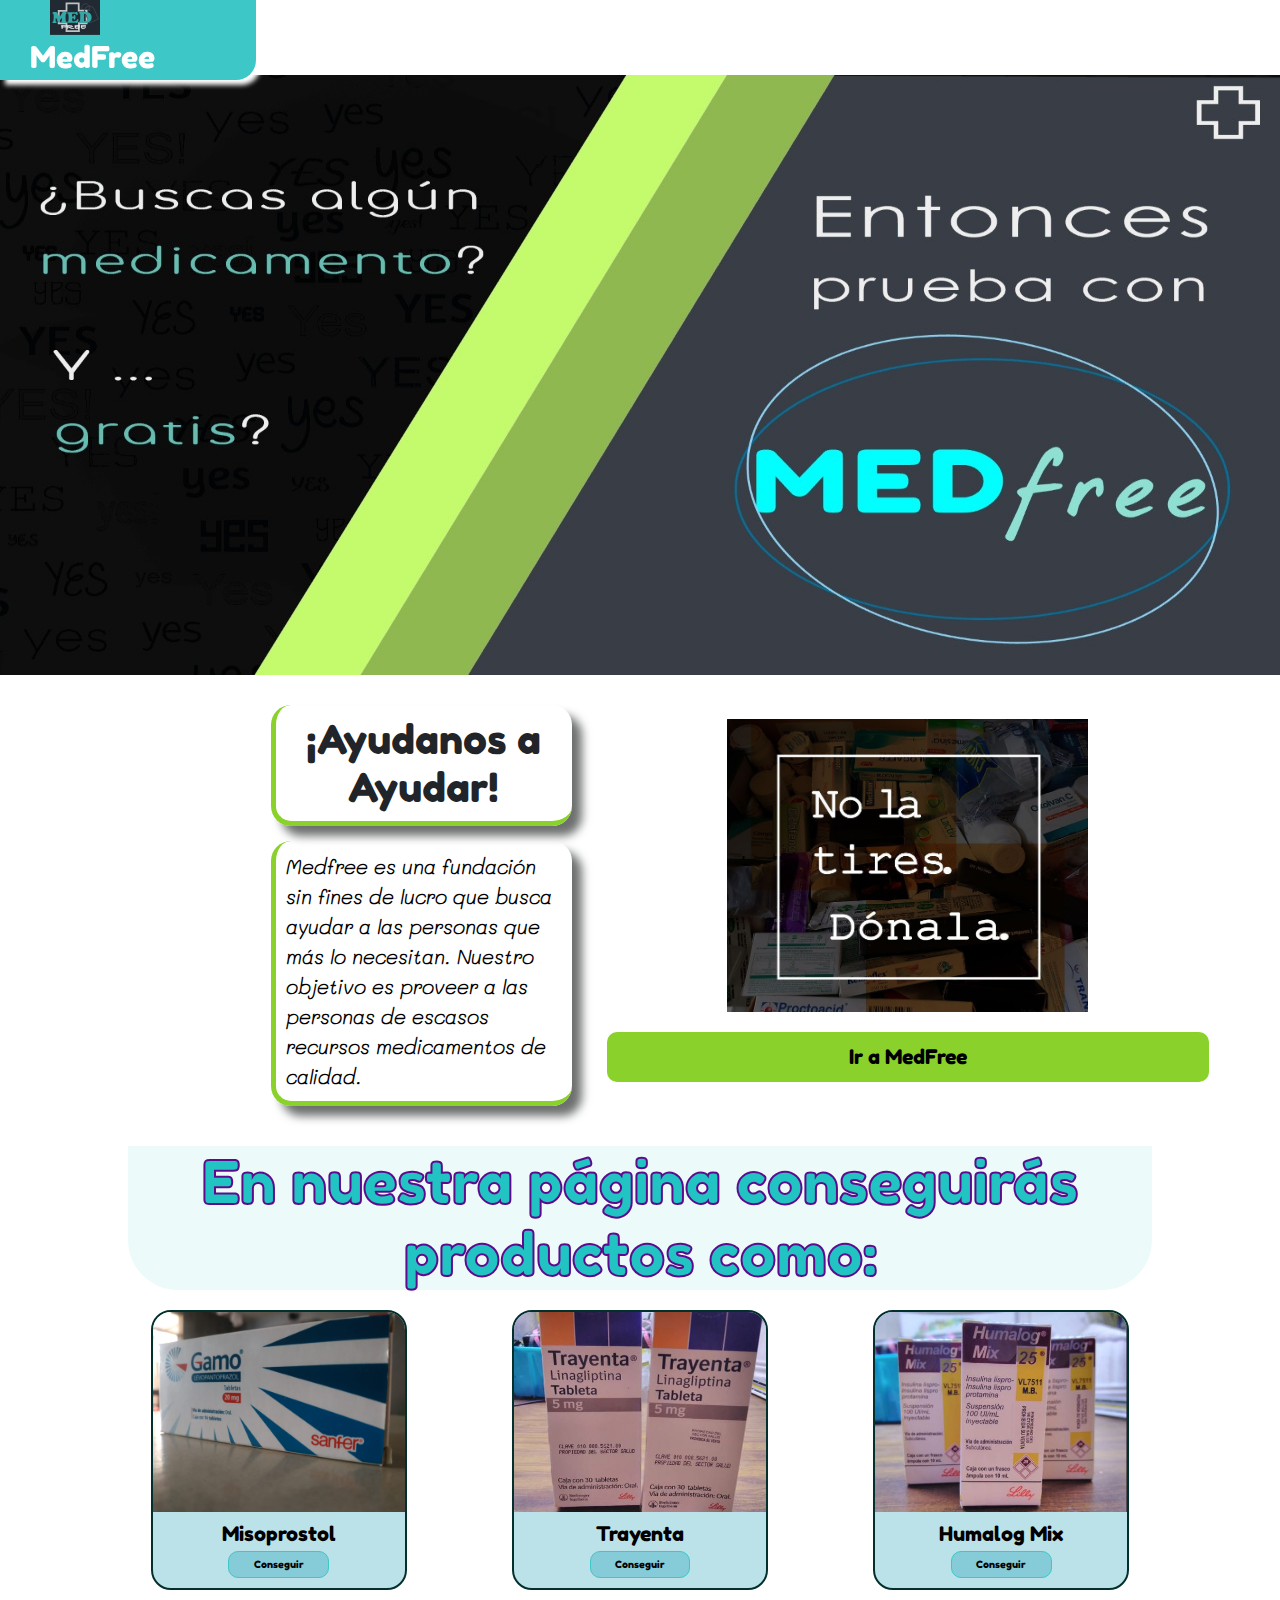
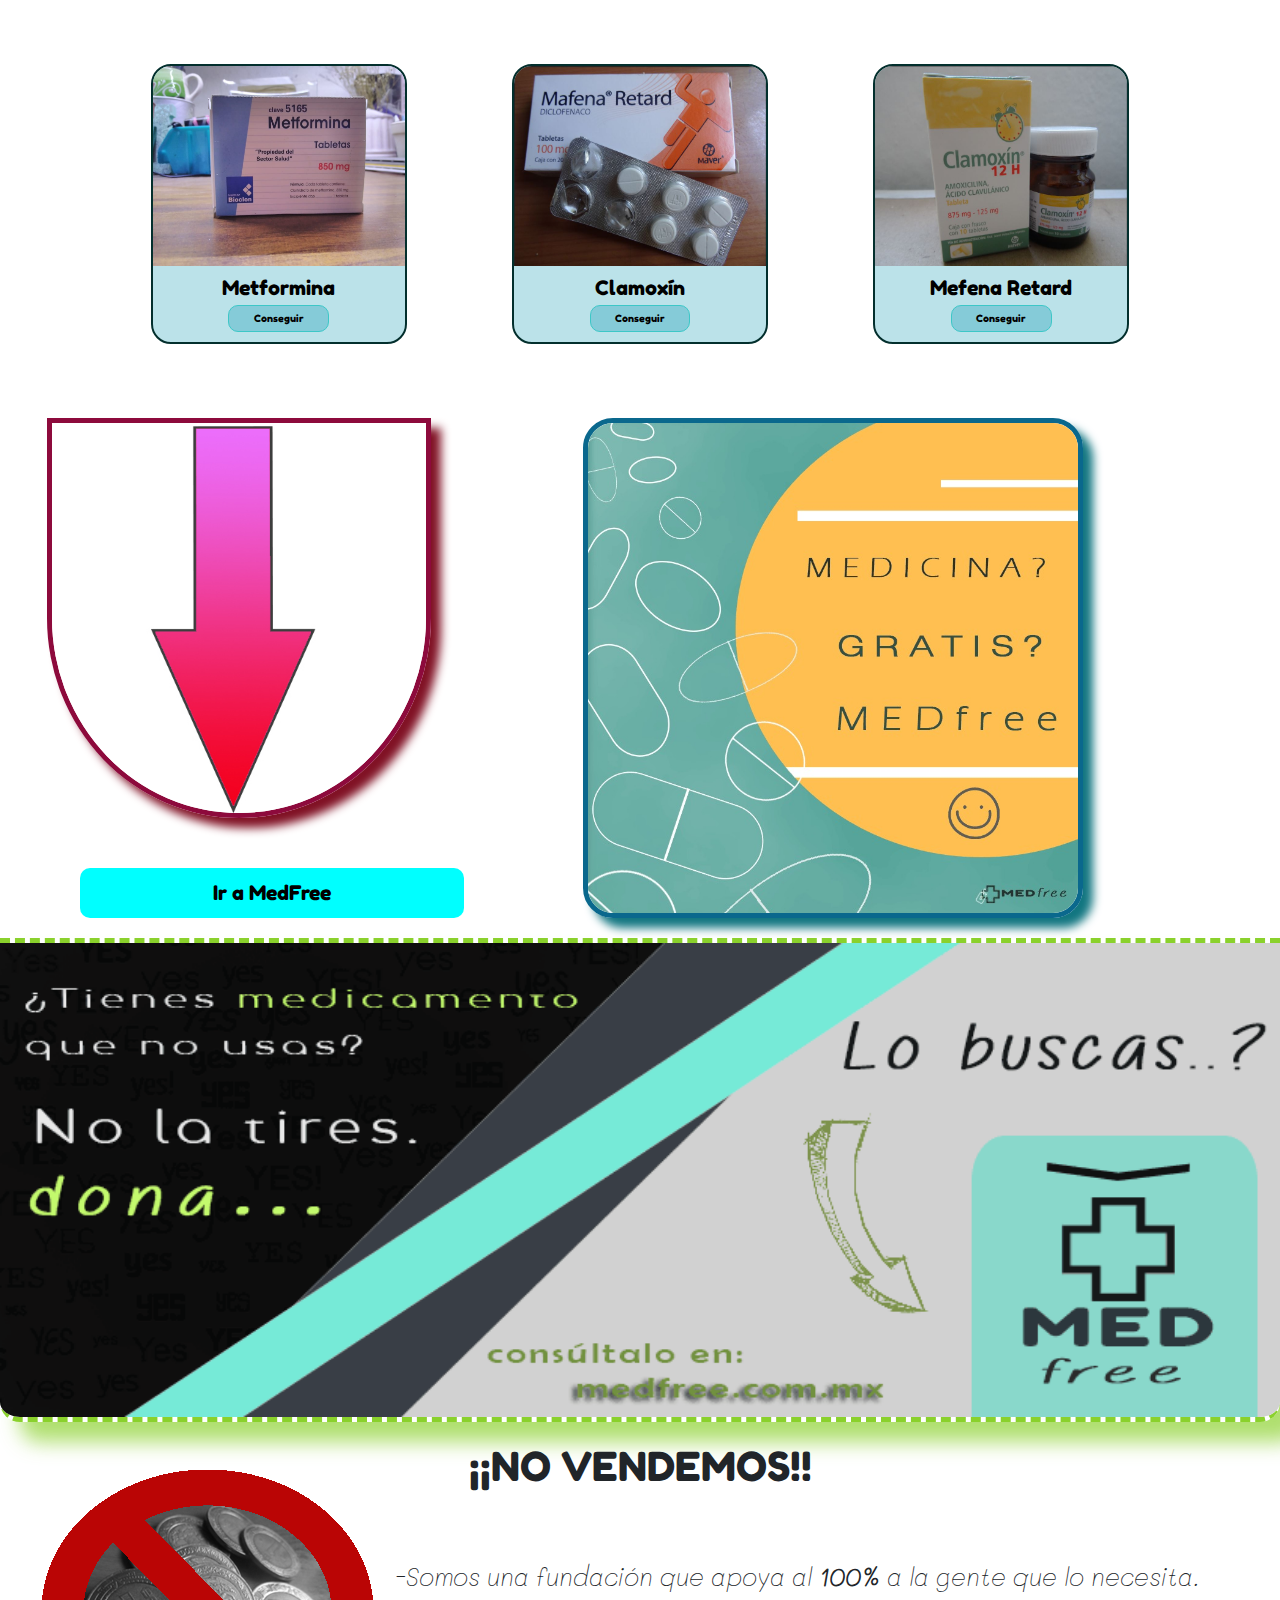
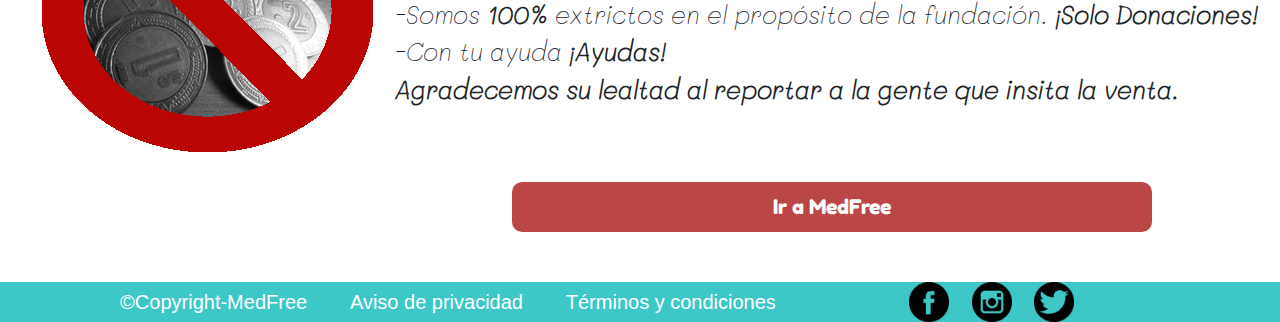
==== index.html @ 18ae4d57 "Update index.html" ====
<!DOCTYPE html>
<html lang="es">
<head>
    <meta charset="UTF-8">
    <meta name="viewport" content="width=device-width, initial-scale=1.0">
    <link rel="icon" type="image/vnd.microsoft.icon" href="./images/favicon.ico" sizes="16x16">
    <link rel="stylesheet" href="./css/estilos.css">
    <link rel="stylesheet" href="./css/lg.css">
    <link rel="stylesheet" href="./css/md.css">
    <!-- Archivos CSS Bootstrap 4 -->
    <link rel="stylesheet" href="./css/bootstrap.min.css">

    <!-- Archivos personalizados CSS 
    <link type="text/css" rel="stylesheet" href="css/estilos.css">
-->
    <title>Bienvenido a MedFree</title>
</head>
<body>
    <header id="cabecera">
      <section id="logotipo">
        <svg version="1.1" id="Trazos" xmlns="http://www.w3.org/2000/svg" xmlns:xlink="http://www.w3.org/1999/xlink" x="0px" y="0px"
	 viewBox="0 0 501.26 349.92" style="enable-background:new 0 0 501.26 349.92;" xml:space="preserve">
<style type="text/css">
	.st0{fill:#212932;}
	.st1{fill:none;stroke:#3B414A;stroke-width:10;stroke-miterlimit:10;}
	.st2{fill:#3B414A;}
	.st3{fill:none;stroke:#BFC3C3;stroke-width:18;stroke-miterlimit:10;}
	.st4{fill:none;stroke:#3B414A;stroke-width:10;stroke-linejoin:round;stroke-miterlimit:10;}
	.st5{fill:#32A8A8;}
	.st6{fill:#FFFFFF;stroke:#FFFFFF;stroke-width:5;stroke-miterlimit:10;}
</style>
<g>
	<rect x="-0.65" class="st0" width="502.56" height="349.92"/>
	<path class="st1" d="M393.01,60.42c0,0,7.2,18.72,0,36.96"/>
	<circle class="st2" cx="392.65" cy="99.9" r="11.64"/>
	<path class="st1" d="M326.29,97.38c0,0-10.08-14.88-8.16-24c1.92-9.12-0.96-10.56,13.44-25.44s38.88-8.64,38.88-8.64
		s10.56,5.28,22.56,21.12"/>
	<polygon class="st3" points="165.67,107.16 165.67,33 288.07,33 288.07,107.16 367.27,107.16 367.27,233.16 290.23,233.16 
		290.23,311.64 165.67,311.64 165.67,235.32 87.19,235.32 87.19,109.32 165.73,109.32 	"/>
	<polygon class="st4" points="393.01,60.42 434.29,74.34 486.61,190.02 395.89,229.28 345.01,110.34 357.97,75.78 	"/>
	<g>
		<g>
			<path class="st5" d="M105.9,196.82l-9.88,21.09c-1.7,3.56-3.07,5.95-4.12,7.17c-1.04,1.23-2.2,1.84-3.46,1.84
				c-1.21,0-2.28-0.5-3.21-1.49c-0.6-0.63-1.99-2.93-4.16-6.9c-2.17-3.97-3.97-7.5-5.39-10.58l-10.86-23.29
				c-1.48-3.24-3.05-4.86-4.69-4.86c-1.76,0-2.72,1.39-2.88,4.16c-0.38,6.17-0.58,11.87-0.58,17.09c0,5.44,0.27,9.12,0.82,11.05
				c0.38,1.15,0.89,1.99,1.52,2.51c0.63,0.52,2.35,1.46,5.14,2.82c1.81,0.89,2.72,2.43,2.72,4.63c0,5.85-7.88,8.78-23.62,8.78
				c-13.28,0-19.92-2.85-19.92-8.55c0-1.46,0.34-2.52,1.03-3.18c0.69-0.65,2.46-1.63,5.31-2.94c1.81-0.78,3.03-1.85,3.66-3.21
				c0.63-1.36,1.17-4,1.6-7.92c0.49-4.18,0.96-11.04,1.4-20.58c0.44-9.54,0.66-17.71,0.66-24.5c0-8.52-0.69-14.3-2.06-17.33
				c-0.49-1.04-1.06-1.83-1.69-2.35c-0.63-0.52-1.83-1.2-3.58-2.04c-3.9-1.78-5.84-4.08-5.84-6.9c0-1.83,0.73-3.5,2.18-5.02
				c1.45-1.52,3.39-2.59,5.8-3.21c2.41-0.68,5.64-1.27,9.67-1.76c4.03-0.5,7.45-0.75,10.25-0.75c7.02,0,11.99,0.55,14.9,1.65
				c1.43,0.52,2.55,1.23,3.37,2.12c0.82,0.89,2,2.72,3.54,5.49l17.12,30.03c1.86,3.29,3.15,5.31,3.87,6.04
				c0.71,0.73,1.7,1.1,2.96,1.1c1.1,0,2.07-0.39,2.92-1.18c0.85-0.78,1.85-2.25,3-4.39l11.61-21.56c1.43-2.77,2.36-4.57,2.8-5.41
				c2.69-5.23,5.35-8.7,7.98-10.43c3.35-2.25,9.44-3.37,18.27-3.37c15.53,0,23.29,3.37,23.29,10.11c0,1.52-0.3,2.73-0.91,3.65
				c-0.6,0.92-1.84,2.03-3.7,3.33c-2.52,1.83-4.12,4.47-4.77,7.92c-1.26,7.21-1.89,15.99-1.89,26.34c0,13.33,0.66,25.01,1.98,35.05
				c0.33,2.46,0.84,4.13,1.52,5.02c0.69,0.89,2.46,2.22,5.31,4c1.98,1.25,2.96,2.93,2.96,5.02c0,3.66-2.55,6.25-7.65,7.76
				c-2.63,0.83-5.41,1.38-8.31,1.65c-2.91,0.26-7.38,0.39-13.42,0.39c-9.27,0-16.19-0.63-20.74-1.88c-5.05-1.41-7.57-3.81-7.57-7.21
				c0-1.25,0.33-2.29,0.99-3.1c0.66-0.81,2.36-2.29,5.1-4.43c1.43-1.1,2.4-3.21,2.92-6.35c0.52-3.14,0.78-8.47,0.78-15.99
				c0-4.18-0.21-6.93-0.62-8.23c-0.41-1.31-1.28-1.96-2.59-1.96c-1.54,0-3.02,1.01-4.44,3.02
				C110.9,186.8,108.76,190.81,105.9,196.82z"/>
			<path class="st5" d="M190.44,122.26h42.31c8.56,0,14.8-0.17,18.73-0.51c3.92-0.34,7.75-1.03,11.48-2.08
				c1.15-0.31,2.06-0.47,2.72-0.47c2.85,0,5.38,1.46,7.57,4.39c3.62,4.76,5.43,10.51,5.43,17.25c0,3.4-0.75,6.08-2.26,8.04
				c-1.51,1.96-3.58,2.94-6.21,2.94c-1.81,0-3.22-0.35-4.24-1.06c-1.02-0.71-2.38-2.29-4.08-4.74c-2.42-3.5-5.47-5.84-9.18-7.02
				c-3.7-1.18-9.78-1.76-18.23-1.76c-6.31,0-10.15,1.07-11.52,3.21c-0.71,1.15-1.14,2.69-1.28,4.63c-0.14,1.93-0.21,6.87-0.21,14.82
				c0,3.14,0.55,5.08,1.65,5.84c1.1,0.76,3.98,1.14,8.64,1.14c2.3,0,3.98-0.46,5.02-1.37c1.04-0.91,1.7-2.55,1.98-4.9
				c0.38-3.03,0.78-5.11,1.19-6.23c0.41-1.12,1.17-2.1,2.26-2.94c1.15-0.94,2.5-1.41,4.03-1.41c2.25,0,4.17,1.02,5.76,3.06
				c1.15,1.52,2.13,4.19,2.92,8.04c0.79,3.84,1.19,7.85,1.19,12.04c0,8.26-1.34,15.03-4.03,20.31c-1.48,2.88-3.73,4.31-6.75,4.31
				c-1.87,0-3.16-0.46-3.87-1.37c-0.71-0.91-1.26-2.81-1.65-5.68c-0.82-5.91-4.44-8.86-10.86-8.86c-2.47,0-4.16,0.74-5.06,2.23
				c-0.91,1.49-1.36,4.25-1.36,8.27c0,2.46,0.18,5.63,0.53,9.53c0.36,3.89,0.73,6.47,1.11,7.72c0.44,1.57,1.8,2.65,4.07,3.25
				c2.28,0.6,6.08,0.9,11.4,0.9c8.23,0,14.43-1.01,18.6-3.02c4.17-2.01,7.57-5.66,10.21-10.94c1.54-3.03,2.92-5.07,4.16-6.12
				c1.23-1.04,2.84-1.57,4.81-1.57c2.3,0,4.21,0.95,5.72,2.86c1.51,1.91,2.26,4.3,2.26,7.17c0,3.14-0.85,7.06-2.55,11.76
				c-1.7,4.7-3.79,8.89-6.26,12.54c-1.26,1.78-2.3,2.97-3.13,3.57c-0.82,0.6-1.87,0.9-3.13,0.9c-1.04,0-2.55-0.16-4.53-0.47
				c-3.51-0.63-8.2-1.02-14.08-1.18h-69.8c-2.8,0-4.97-0.59-6.5-1.76c-1.54-1.18-2.3-2.83-2.3-4.98c0-1.51,0.33-2.61,0.99-3.29
				c0.66-0.68,2.17-1.54,4.53-2.59c1.65-0.68,2.87-1.52,3.66-2.51c0.79-0.99,1.41-2.46,1.85-4.39c1.81-7.89,2.72-18.53,2.72-31.91
				c0-20.18-1.32-32.9-3.95-38.18c-0.55-1.04-1.15-1.78-1.81-2.2c-0.66-0.42-2.03-0.91-4.12-1.49c-3.13-0.89-4.69-2.87-4.69-5.96
				c0-1.67,0.52-3.16,1.56-4.47c1.04-1.31,2.41-2.17,4.12-2.59C180.15,122.49,184.29,122.26,190.44,122.26z"/>
			<path class="st5" d="M324.35,229.28h-5.93c-3.46,0-7.33,0.16-11.61,0.47c-2.69,0.21-4.56,0.31-5.6,0.31
				c-3.68,0-6.67-0.81-8.97-2.43c-2.3-1.62-3.46-3.74-3.46-6.35c0-1.83,0.51-3.25,1.52-4.27c1.01-1.02,2.67-1.84,4.98-2.47
				c2.19-0.52,3.68-1.37,4.45-2.55c0.77-1.18,1.37-3.46,1.81-6.86c0.44-3.92,0.84-11.55,1.19-22.89
				c0.36-11.34,0.54-22.61,0.54-33.79c0-4.39-0.36-7.32-1.07-8.78c-0.71-1.46-2.39-2.64-5.02-3.53c-3.79-1.36-5.68-3.69-5.68-6.98
				c0-2.56,1.3-4.56,3.91-6c2.61-1.44,6.24-2.16,10.91-2.16c1.54,0,3.35,0.03,5.43,0.08c4.61,0.16,7.96,0.23,10.04,0.23
				c7.85,0,16.71-0.23,26.59-0.71c2.08-0.1,4.69-0.16,7.82-0.16c12.56,0,22.5,1.36,29.8,4.08c10.86,4.08,19.04,10.93,24.53,20.54
				c4.88,8.47,7.33,18.56,7.33,30.26c0,5.91-0.91,11.83-2.72,17.76c-1.81,5.93-4.25,11.07-7.33,15.41
				c-6.37,8.78-15.14,14.95-26.34,18.5c-6.58,2.09-13.61,3.14-21.07,3.14l-9.96-0.31l-8.56-0.24
				C335.25,229.38,329.4,229.28,324.35,229.28z M341.64,144.29v60.69c0,3.29,0.74,5.63,2.22,7.02c1.48,1.39,3.95,2.08,7.41,2.08
				c16.02,0,24.03-11.6,24.03-34.81c0-12.81-1.87-22.74-5.6-29.79c-4.12-7.79-11.08-11.68-20.91-11.68c-2.63,0-4.49,0.5-5.56,1.49
				C342.17,140.26,341.64,141.94,341.64,144.29z"/>
		</g>
	</g>
	<g>
		<path class="st6" d="M157.11,254.92h2.73c0.88-0.16,1.42-0.24,1.62-0.24c0.64,0,0.96,0.19,0.96,0.57c0,0.28-0.35,0.42-1.06,0.42
			h-0.41l-1.47,0.48l-1.82-0.36l-2.63,0.86l-1.11-0.33c-0.47-0.16-1.03-0.24-1.67-0.24c-0.27,0-0.69,0.04-1.27,0.12
			c-0.57,0.08-1.01,0.12-1.32,0.12h-0.2l-1.27-0.12l-2.18,0.45l-0.91-0.06l-0.41,0.18l-4.81,0.06l-1.22-0.12l-0.4,0.42l-1.67-0.3
			l-1.11,0.33c-0.37,0.1-1.08,0.15-2.13,0.15l-1.42-0.18c-0.71,0-1.38,0.05-2,0.15c-0.63,0.1-1.73,0.19-3.32,0.27l-0.91,0.57
			l-0.61-0.12c-0.24,0.18-0.35,0.46-0.35,0.83c0,0.5,0.52,1.44,1.57,2.83l-0.81,1.4l0.81,0.36l-0.81,0.74
			c0.54,0.06,0.81,0.28,0.81,0.66l-0.51,1.22l-0.3,2.44l0.2,0.92l3.75,0.3l2.78-0.42l0.91,0.3c0.2,0.08,1,0.12,2.38,0.12
			c0.67,0,1.2-0.14,1.57-0.42l1.98-0.27l2.38,0.51c1.65-0.2,2.62-0.3,2.89-0.3c0.41,0,0.96-0.07,1.67-0.21l1.27,0.27l1.67-0.27
			l0.91,0.33c1.59-0.04,2.51-0.08,2.76-0.12c0.25-0.04,0.51-0.06,0.79-0.06c0.2,0,0.51,0.02,0.91,0.06
			c0.41,0.04,0.68,0.06,0.81,0.06c0.4,0,0.76-0.13,1.06-0.39l2.58-0.18l1.06,0.18c0.27-0.08,0.51-0.12,0.71-0.12l1.11,0.24h0.56
			l-0.2,0.33c-0.78,0.02-1.76,0.26-2.94,0.71h-1.42l-0.96,0.39l-2.38-0.15l-2.03,0.42c-1.55,0.26-2.6,0.39-3.14,0.39l-1.67-0.3
			l-0.41,0.3l-3.14-0.24l-1.22,0.36l-1.87-0.12l-1.47,0.21c-1.01,0.14-1.81,0.21-2.38,0.21h-0.71c-0.44,0-1,0.11-1.67,0.33
			l-1.16-0.45l-0.51-0.06c-0.41,0-1.4,0.21-2.99,0.63l-1.98-0.18l-0.81,0.18l-1.47-0.18c-0.44,0-0.86,1.17-1.27,3.52
			c0,0.67-0.07,1.29-0.2,1.85c0.4,0.46,0.54,0.79,0.4,0.98l-1.11,1.94l0.61,0.74l-0.71,0.77l0.3,0.98l-0.41,0.48
			c0.07,0.08,0.1,0.23,0.1,0.45c0,0.52-0.27,1.38-0.81,2.59c-0.54,1.21-1.03,2.44-1.47,3.69l-1.16-0.39h-0.71l0.2-0.71v-0.57
			l0.51-0.3l0.1-0.75c0-0.24,0.25-0.67,0.76-1.31l-0.76-0.33v-0.66l-0.51-0.3l0.81-0.92l-0.91-0.18c0.13-0.36,0.32-0.71,0.56-1.07
			c0.24-0.36,0.35-0.58,0.35-0.66v-0.12l-0.4-0.3l0.1-0.42l-0.3-0.92l0.61-0.98l-0.3-2.38l0.76-2.38l-0.46-0.95v-1.1
			c0-0.32-0.27-0.55-0.81-0.69l-2.78,0.69l-2.08-0.69l-1.97,0.18c-0.14,0.04-0.34,0.06-0.61,0.06c-0.51,0-0.76-0.28-0.76-0.83
			c0-0.54,0.17-0.92,0.51-1.16c0.34-0.24,1.03-0.36,2.08-0.36c0.91,0,1.72,0.02,2.43,0.06l3.09,0.18h0.71c0.84,0,1.4-0.35,1.67-1.04
			l-0.51-0.8v-2.86l-0.51-0.06l0.4-3.31l-1.16-1.82l-0.1-1.22l-2.89-0.8l-2.38,0.92l-0.96-0.77c-0.61-0.08-0.98-0.27-1.11-0.57
			c0.34-0.24,0.51-0.76,0.51-1.58c1.05,0,1.93-0.15,2.66-0.46c0.73-0.31,1.32-0.46,1.8-0.46l2.89,0.18c0.2,0,0.86-0.02,1.97-0.06
			l5.11-0.18l3.49,0.3l3.54-0.12c0.3-0.08,0.6-0.17,0.89-0.27c0.29-0.1,0.45-0.15,0.48-0.15c0.07,0,0.26,0.04,0.58,0.12
			c0.32,0.08,0.5,0.12,0.53,0.12h0.2c0.17,0,1.49-0.12,3.95-0.36l0.1,0.36c0.24-0.2,0.47-0.3,0.71-0.3c0.34,0,0.73,0.16,1.16,0.48
			l0.71-0.18l2.73-0.18h0.2l6.08,0.48c0.98-0.16,1.96-0.24,2.94-0.24C156.3,254.68,156.71,254.76,157.11,254.92z"/>
		<path class="st6" d="M242.79,282.2c0.27,0.44,0.41,0.71,0.41,0.83c0,0.18-0.31,0.41-0.94,0.7c-0.63,0.29-1.34,0.63-2.15,1.03
			l-1.16-0.24l-1.37,1.22c-1.11,0.04-2.18,0.22-3.19,0.54l-2.99-0.42l-1.67,0.42l-0.51,0.54c-0.98-0.44-1.6-0.66-1.87-0.66
			c-0.14,0-0.2,0.06-0.2,0.18l-0.56-0.06l-0.91,0.54l-0.91-0.66l-0.76,0.18c-0.57-0.28-1.13-0.42-1.67-0.42h-3.29l-0.96-0.63
			l-1.11,0.12l-1.67-0.54l-1.01,0.3l-0.76-0.71H212l-0.96-0.69h-1.22c-0.1,0-0.31-0.15-0.63-0.45c-0.32-0.3-0.8-0.56-1.44-0.77
			l-3.14-0.98c-1.82-0.52-3.24-1.41-4.25-2.68h-1.22l-1.67-1.22l-3.04-1.4l-3.39-2.32l-0.96-0.18l-1.57-0.98
			c-0.17-0.12-0.88-0.3-2.13-0.54c-0.47,0.16-0.89,0.24-1.27,0.24c-0.3,0-0.64-0.08-1.01-0.24v0.06c0,0.04-0.07,0.06-0.2,0.06h-1.06
			l-1.01-0.86c0.37-0.24,0.61-0.65,0.71-1.22l1.27-0.24v-0.36l1.32-0.18c0.44-0.2,0.86-0.3,1.27-0.3c0.27,0,0.56,0.05,0.86,0.15
			s0.49,0.15,0.56,0.15c0.1,0,0.22-0.06,0.35-0.18c0.3,0.73,1.75,1.1,4.35,1.1c2.26,0,4.02-0.13,5.27-0.39v-0.18l7.8-0.18
			c1.79-0.54,3.68-0.8,5.67-0.8l0.66,0.12l1.72-0.36l0.46-0.36l1.22,0.06l1.57-0.36h1.11c0.57,0,0.93-0.03,1.06-0.1
			c0.13-0.07,0.2-0.22,0.2-0.46v-0.24c0.84-0.06,1.27-0.14,1.27-0.24c2.6-0.4,3.9-1.07,3.9-2.03c0-0.46-0.37-0.9-1.11-1.34
			l-3.44-1.94h-0.81c-1.59-0.58-2.6-0.86-3.04-0.86h-1.01l-2.08-0.54h-1.27l-1.32-0.63h-2.38l-0.96-0.24l-5.67-0.24l-0.96-0.33
			l-0.61,0.21l-1.16-0.21l-1.11,0.21l-3.04-0.21l-3.09,0.33l-1.67-0.33l-1.87,0.12l-1.62-0.12l-1.27,0.33l-0.91-0.21l-1.87,0.68
			l-1.47-0.12c-0.47,0.6-1,1.1-1.57,1.52l0.66,0.86l-0.3,3.54l0.71,3.04c-0.74,1.41-1.13,2.28-1.16,2.62l-0.71,7.8l0.81,4.47
			l-0.61,2.38v0.6c0,0.32-0.66,0.48-1.97,0.48h-0.41l0.51-2.35l-0.51-0.92l-0.91-2.5l0.61-0.24c-0.84-0.62-1.27-1.02-1.27-1.22
			c0-0.38,0.39-0.79,1.16-1.22l-0.86-0.98h-0.1c-0.14,0-0.2-0.02-0.2-0.06c0-0.22,0.42-0.79,1.27-1.7c-0.47-0.3-0.71-0.68-0.71-1.16
			l0.3-0.98V273c0.47-0.52,0.71-0.94,0.71-1.28c0-0.38-0.24-0.85-0.71-1.43l0.71-1.01l-0.3-0.92l0.61-0.3
			c-0.2-0.18-0.3-0.39-0.3-0.63c0-0.3,0.24-0.79,0.71-1.46l-1.01,0.12l-0.61-1.64l0.51-1.16l-0.51-2.5l0.51-0.3
			c-1.08-0.66-1.91-0.98-2.48-0.98h-0.3l-0.76,0.42l-2.38-0.12l-1.57,1.16c-0.71-0.34-1.37-0.54-1.97-0.6
			c-0.54-0.42-0.81-0.75-0.81-0.98c0-0.2,0.08-0.39,0.23-0.58s0.41-0.36,0.79-0.52l1.37-0.54l3.14-0.21l4.25-0.12l0.91-0.42v-0.18
			c0-0.62,0.79-0.92,2.38-0.92h1.27c0.37,0.85,1,1.28,1.87,1.28c0.2,0,0.93-0.18,2.18-0.54l2.58,0.36l4.05-0.36l5.37,0.36l7.6,0.12
			l3.8,0.42h2.94l1.11,0.57c0.1-0.24,0.32-0.36,0.66-0.36c0.27,0,0.61,0.12,1.01,0.36c0,0.28,0.13,0.52,0.41,0.71l1.06,0.12v-0.77
			l4.15,0.98l1.42,0.66l0.2-0.18c0.61,0.22,1.52,0.36,2.73,0.42l0.71,0.51l0.91,0.12c1.11,1.01,1.97,1.77,2.56,2.26
			c0.59,0.5,0.89,0.94,0.89,1.34c0,0.74-0.53,1.38-1.6,1.94c-1.06,0.56-2.22,1.25-3.47,2.08l-1.06,0.03l-0.81,0.03
			c-0.2,0-0.79,0.14-1.77,0.42l-0.41,0.51h-2.94l-0.81,0.42c-0.14,0.08-0.46,0.17-0.96,0.27l-1.52,0.27c-1.76,0-3.31,0.43-4.66,1.28
			l-1.67-0.66l-1.47,0.42c-0.3-0.12-0.57-0.18-0.81-0.18c-0.41,0-0.93,0.18-1.57,0.54l-1.42-0.36l-1.37,0.36l-0.51-0.36l-1.87,0.63
			l-2.48-0.18c-0.51,0-1.03,0.04-1.57,0.12l1.01,0.83l2.53,1.28l0.71,0.75l4.05,1.82l0.91,0.98l0.66,0.45
			c0.2,0.12,0.64,0.67,1.32,1.64l2.78,0.06l3.14,1.88l1.67,0.45l2.28,0.83l2.18,0.39l3.09,0.71l1.16-0.12l0.51,0.24l0.2-0.12
			l0.4,0.42l1.47-0.18l0.3,0.63l1.16-0.45l1.22,0.21l3.54-0.21l1.42,0.21l5.01-0.51l3.7-0.6l0.25,0.36l0.71-0.74h1.57L242.79,282.2z
			"/>
		<path class="st6" d="M298.64,254.92c-0.1,0.3-0.27,0.53-0.51,0.68h-1.11l-0.76,0.3l-1.42-0.3l-1.67,0.06
			c-0.81,0-1.29-0.07-1.44-0.21c-0.15-0.14-0.4-0.21-0.73-0.21c-0.27,0-0.73,0.12-1.37,0.36c-0.44-0.16-0.88-0.24-1.32-0.24
			c-0.44,0-1.12,0.11-2.05,0.33c-0.93,0.22-1.6,0.33-2,0.33c-0.34,0-0.81-0.02-1.42-0.06s-1.08-0.06-1.42-0.06
			c-0.44,0-0.71,0.12-0.81,0.36c-0.54-0.24-1.1-0.36-1.67-0.36c-0.98,0-1.97,0.25-2.99,0.74l-1.06-0.33l-0.91,0.33l-2.38-0.45
			l-1.67,0.57h-1.87c-1.11,0.16-1.99,0.28-2.63,0.37c-0.64,0.09-1.49,0.29-2.53,0.61l-0.96-0.39l-1.82,0.86l-1.87-0.06l-1.37,1.46
			l0.51,1.16c-0.68,0.1-1.01,0.63-1.01,1.58l0.1,0.51l-0.1,1.28l0.3,0.24l-0.71,0.36l0.4,0.36c-0.51,0.64-0.76,1.19-0.76,1.67
			c0,0.89,0.91,1.34,2.73,1.34c0.27,0,0.7-0.05,1.29-0.15c0.59-0.1,1.19-0.1,1.8,0c0.61,0.1,1.17,0.15,1.67,0.15l1.57-0.39
			l1.62,0.33l1.06-0.18l1.01,0.06l1.57-0.21l0.91,0.15h0.25c0.4,0,1.01-0.13,1.82-0.39c0.61,0.18,1.32,0.25,2.15,0.21
			c0.83-0.04,1.43-0.09,1.8-0.15l1.37-0.18l2.28,0.24c0.2,0,0.4-0.12,0.61-0.36c1.72,0.2,2.77,0.3,3.14,0.3l1.11-0.06l3.54,0.12
			l1.87-0.24c0.1-0.24,0.51-0.36,1.22-0.36l2.38,0.18l0.96-0.12l1.32,0.3l1.37-0.18l-0.3,0.74c-1.22,0.28-2.11,0.42-2.68,0.42
			c-0.17,0-0.53-0.04-1.09-0.13c-0.56-0.09-1.07-0.14-1.54-0.16l-2.68,0.77l-2.28-0.12l-1.32,0.3l-0.96-0.12l-1.67,0.57l-1.11-0.18
			l-4.15,0.06c-0.47,0-0.93,0.12-1.37,0.36l-1.42-0.24l-0.76,0.42l-1.32-0.24l-0.76,0.42l-1.97-0.54l-1.42,0.54l-1.67-0.24
			c-0.13-0.04-0.41-0.06-0.81-0.06c-0.51,0-1.21,0.08-2.13,0.24l-1.22,0.24l-3.75,0.21l-0.81-0.27c-0.37,0.16-1.42,0.33-3.14,0.51
			l-0.81,1.16l0.96,3.16l-0.56,0.42l0.66,0.98l-0.1,1.1l0.35,0.3c0.1,0.08,0.29,0.67,0.56,1.79l0.91,0.6l-0.51,1.04l1.06-0.18
			l1.87,1.7c2.6,1.19,4.88,1.79,6.84,1.79l1.87,0.18c0.34,0,1.06-0.08,2.18-0.24l0.41-0.33h0.91c0.71,0,1.19,0,1.44-0.01
			c0.25-0.01,0.99-0.24,2.2-0.7c0.94,0,1.5-0.08,1.67-0.24l1.11-0.18c0.41-0.06,0.79-0.17,1.16-0.33l1.42-0.66
			c0.41-0.34,0.93-0.67,1.57-0.98l1.37-0.06l2.58-1.34c2.09-0.36,3.34-1.01,3.75-1.96l0.71,0.24l0.3-0.95l1.37-0.06l0.2-0.92h0.3
			c0.64,0,1.1,0.24,1.37,0.71l-3.54,2.71l-1.27,0.18c-1.21,1.09-2.04,1.72-2.48,1.88l-2.58,1.04l-1.67,0.92l-0.71-0.06l-1.27,0.77
			l-4.76,1.16l-1.11,0.86l-1.67-0.3l-0.51,0.48l-0.46-0.06L272,286.7l-2.79-0.36l-3.44,0.92l-2.48-0.57l-4.25-1.28
			c-1.21-0.38-2.3-0.95-3.27-1.73c-0.96-0.77-1.94-2.02-2.94-3.74c-1-1.72-1.49-2.66-1.49-2.82l0.35-0.86l-0.76-1.16l0.76-0.54
			l-0.96-3.31c-0.91-0.67-1.44-1.06-1.57-1.15c-0.14-0.09-0.2-0.29-0.2-0.61c0-0.73,0.3-1.19,0.89-1.35
			c0.59-0.17,0.89-0.26,0.89-0.28v-0.39c0-0.28,0.32-0.46,0.96-0.54l0.3-0.86l-0.3-0.36v-1.73l-0.35-0.71l1.16-1.85
			c0.34-0.75,0.61-1.3,0.81-1.64l-1.32-0.98l-2.28,0.12h-0.2c-0.37,0-0.71-0.08-1.01-0.25s-0.46-0.36-0.46-0.58
			c0-0.38,0.46-0.86,1.37-1.46c0.34-0.08,0.57-0.19,0.71-0.33c1.22-0.28,1.91-0.42,2.08-0.42c0.24,0,0.47,0.1,0.71,0.3
			c0.2-0.28,0.49-0.42,0.86-0.42c1.01,0,1.52-0.18,1.52-0.54c0-0.12-0.1-0.27-0.3-0.45l3.44,0.12l0.61,0.68
			c1.08-0.46,2.19-0.68,3.34-0.68l0.71,0.06l2.18-0.3c0.54,0,1.23-0.14,2.08-0.42v0.42c0.61-0.32,1.47-0.48,2.58-0.48l1.77,0.06h0.3
			l9.87-0.57l2.28,0.57l0.71-0.74c0.17,0.3,0.44,0.45,0.81,0.45c0.1,0,0.42-0.05,0.96-0.15l1.11,0.39l0.76-0.39l1.87,0.45l1.22-0.18
			l0.61,0.3l3.34-0.18l0.51,0.18C297.71,254.6,298.57,254.78,298.64,254.92z"/>
		<path class="st6" d="M360.76,254.92c-0.1,0.3-0.27,0.53-0.51,0.68h-1.11l-0.76,0.3l-1.42-0.3l-1.67,0.06
			c-0.81,0-1.29-0.07-1.44-0.21c-0.15-0.14-0.4-0.21-0.73-0.21c-0.27,0-0.73,0.12-1.37,0.36c-0.44-0.16-0.88-0.24-1.32-0.24
			c-0.44,0-1.12,0.11-2.05,0.33c-0.93,0.22-1.6,0.33-2,0.33c-0.34,0-0.81-0.02-1.42-0.06s-1.08-0.06-1.42-0.06
			c-0.44,0-0.71,0.12-0.81,0.36c-0.54-0.24-1.1-0.36-1.67-0.36c-0.98,0-1.97,0.25-2.99,0.74l-1.06-0.33l-0.91,0.33l-2.38-0.45
			l-1.67,0.57h-1.87c-1.11,0.16-1.99,0.28-2.63,0.37c-0.64,0.09-1.49,0.29-2.53,0.61l-0.96-0.39l-1.82,0.86l-1.87-0.06l-1.37,1.46
			l0.51,1.16c-0.68,0.1-1.01,0.63-1.01,1.58l0.1,0.51l-0.1,1.28l0.3,0.24l-0.71,0.36l0.41,0.36c-0.51,0.64-0.76,1.19-0.76,1.67
			c0,0.89,0.91,1.34,2.73,1.34c0.27,0,0.7-0.05,1.29-0.15c0.59-0.1,1.19-0.1,1.8,0c0.61,0.1,1.17,0.15,1.67,0.15l1.57-0.39
			l1.62,0.33l1.06-0.18l1.01,0.06l1.57-0.21l0.91,0.15h0.25c0.4,0,1.01-0.13,1.82-0.39c0.61,0.18,1.32,0.25,2.15,0.21
			c0.83-0.04,1.43-0.09,1.8-0.15l1.37-0.18l2.28,0.24c0.2,0,0.4-0.12,0.61-0.36c1.72,0.2,2.77,0.3,3.14,0.3l1.11-0.06l3.54,0.12
			l1.87-0.24c0.1-0.24,0.51-0.36,1.22-0.36l2.38,0.18l0.96-0.12l1.32,0.3l1.37-0.18l-0.3,0.74c-1.22,0.28-2.11,0.42-2.68,0.42
			c-0.17,0-0.53-0.04-1.09-0.13c-0.56-0.09-1.07-0.14-1.54-0.16l-2.68,0.77l-2.28-0.12l-1.32,0.3l-0.96-0.12l-1.67,0.57l-1.11-0.18
			l-4.15,0.06c-0.47,0-0.93,0.12-1.37,0.36l-1.42-0.24l-0.76,0.42l-1.32-0.24l-0.76,0.42l-1.97-0.54l-1.42,0.54l-1.67-0.24
			c-0.13-0.04-0.41-0.06-0.81-0.06c-0.51,0-1.21,0.08-2.13,0.24l-1.22,0.24l-3.75,0.21l-0.81-0.27c-0.37,0.16-1.42,0.33-3.14,0.51
			l-0.81,1.16l0.96,3.16l-0.56,0.42l0.66,0.98l-0.1,1.1l0.35,0.3c0.1,0.08,0.29,0.67,0.56,1.79l0.91,0.6l-0.51,1.04l1.06-0.18
			l1.87,1.7c2.6,1.19,4.88,1.79,6.84,1.79l1.87,0.18c0.34,0,1.06-0.08,2.18-0.24l0.41-0.33h0.91c0.71,0,1.19,0,1.44-0.01
			c0.25-0.01,0.99-0.24,2.2-0.7c0.94,0,1.5-0.08,1.67-0.24l1.11-0.18c0.41-0.06,0.79-0.17,1.16-0.33l1.42-0.66
			c0.41-0.34,0.93-0.67,1.57-0.98l1.37-0.06l2.58-1.34c2.09-0.36,3.34-1.01,3.75-1.96l0.71,0.24l0.3-0.95l1.37-0.06l0.2-0.92h0.3
			c0.64,0,1.1,0.24,1.37,0.71l-3.54,2.71l-1.27,0.18c-1.21,1.09-2.04,1.72-2.48,1.88l-2.58,1.04l-1.67,0.92l-0.71-0.06l-1.27,0.77
			l-4.76,1.16l-1.11,0.86l-1.67-0.3l-0.51,0.48l-0.46-0.06l-0.81,0.42l-2.79-0.36l-3.44,0.92l-2.48-0.57l-4.25-1.28
			c-1.21-0.38-2.3-0.95-3.27-1.73c-0.96-0.77-1.94-2.02-2.94-3.74c-1-1.72-1.49-2.66-1.49-2.82l0.35-0.86l-0.76-1.16l0.76-0.54
			l-0.96-3.31c-0.91-0.67-1.44-1.06-1.57-1.15c-0.14-0.09-0.2-0.29-0.2-0.61c0-0.73,0.29-1.19,0.89-1.35s0.89-0.26,0.89-0.28v-0.39
			c0-0.28,0.32-0.46,0.96-0.54l0.3-0.86l-0.3-0.36v-1.73l-0.35-0.71l1.17-1.85c0.34-0.75,0.61-1.3,0.81-1.64l-1.32-0.98l-2.28,0.12
			h-0.2c-0.37,0-0.71-0.08-1.01-0.25c-0.3-0.17-0.46-0.36-0.46-0.58c0-0.38,0.46-0.86,1.37-1.46c0.34-0.08,0.57-0.19,0.71-0.33
			c1.21-0.28,1.91-0.42,2.08-0.42c0.24,0,0.47,0.1,0.71,0.3c0.2-0.28,0.49-0.42,0.86-0.42c1.01,0,1.52-0.18,1.52-0.54
			c0-0.12-0.1-0.27-0.3-0.45l3.44,0.12l0.61,0.68c1.08-0.46,2.19-0.68,3.34-0.68l0.71,0.06l2.18-0.3c0.54,0,1.23-0.14,2.08-0.42
			v0.42c0.61-0.32,1.47-0.48,2.58-0.48l1.77,0.06h0.3l9.87-0.57l2.28,0.57l0.71-0.74c0.17,0.3,0.44,0.45,0.81,0.45
			c0.1,0,0.42-0.05,0.96-0.15l1.11,0.39l0.76-0.39l1.87,0.45l1.22-0.18l0.61,0.3l3.34-0.18l0.51,0.18
			C359.84,254.6,360.7,254.78,360.76,254.92z"/>
	</g>
</g>
</svg>
      </section>
      <a href="medfree.html" id="nombre">MedFree</a>
    </header>
    <img class="imagenInicio" src="images/fgfdgfdg.jpeg" alt="medicamento">
    <!--Quiero Yo Apoyar-->
    <section class="primeraParte">
        <div>
          <h1>¡Ayudanos a Ayudar!</h1>
          <p><strong>
            Medfree es una fundación sin fines de lucro que busca ayudar a las personas que más lo necesitan. Nuestro objetivo es proveer a las personas de escasos recursos medicamentos de calidad.
          </strong>
          </p>
        </div>
        <div>
          <img src="./images/img1recortada.jpeg" alt="">
          <a class="boton" href="medfree.html">Ir a MedFree</a>
        </div>
    </section>
    <!--Estos son algunos medicamentos que puedes encontrar-->
    <section class="productos">
      <h1>En nuestra página conseguirás productos como:</h1>
      <div class="pord quitar">
        <img src="./images/medicina1.jpeg" alt="">
        <h2>Misoprostol</h2>
        <a href="medfree.html">Conseguir</a>
      </div>
      <div class="pord quitar">
        <img src="./images/medicina2.jpg" alt="">
        <h2>Trayenta</h2>
        <a href="medfree.html">Conseguir</a>
      </div>
      <div class="pord quitar">
        <img src="./images/medicina3.jpg" alt="">
        <h2>Humalog Mix</h2>
        <a href="medfree.html">Conseguir</a>
      </div>
      <div class="pord">
        <img src="./images/medicina4.jpeg" alt="">
        <h2>Metformina</h2>
        <a href="medfree.html">Conseguir</a>
      </div>
      <div class="pord">
        <img src="./images/medicina5.JPG" alt="">
        <h2>Clamoxín</h2>
        <a href="medfree.html">Conseguir</a>
      </div>
      <div class="pord">
        <img src="./images/medicina6.JPG" alt="">
        <h2>Mefena Retard</h2>
        <a href="medfree.html">Conseguir</a>
      </div>
    </section>
    <!--Extra-->
    <section class="vender quitar">
      <img id="primera" class="quitar" src="./images/flecha.jpg" alt="">
      <img id="segunda" src="./images/img2.jpeg" alt="">
      <a class="boton" id="botondos" href="medfree.html">Ir a MedFree</a>
    </section>
    <img id="ultima" src="./images/portada-1.gif" alt="">
    <!--NoVendemos-->
    <section class="dinero">
      <h1>¡¡NO VENDEMOS!!</h1>
      <div>
        <img src="./images/nodinero.png" alt="">
        <p>-Somos una fundación que apoya al <strong>100%</strong> a la gente que lo necesita.
          <br>
          -Somos <strong>100%</strong> extrictos en el propósito de la fundación. <strong>¡Solo Donaciones!</strong>
          <br> 
          -Con tu ayuda <STRONg>¡Ayudas!</STRONg>
          <br>
          <strong>Agradecemos su lealtad al reportar a la gente que insita la venta.</strong>
        </p>
      </div>
      <a class="boton" id="botontres" href="medfree.html">Ir a MedFree</a>
    </section>

<!-- Codigo Redes y Terminos-->
    <footer>
        <div class="textoFooter">
            <h3>©Copyright-MedFree</h3>
            <a href="politicas.html"  target="_BLANK">Aviso de privacidad</a>
            <a href="terminos.html" target="_BLANK">Términos y condiciones</a> 
        </div>
        <div class="redesSociales">
            <a href="https://www.facebook.com/MedFreeCompany" target="_BLANK"><img src="./images/icon-face.png" alt="facebook"></a>
            <a href="https://www.instagram.com/medfreecompany/" target="_BLANK"><img src="./images/icon-insta.png" alt="instagram"></a>
            <a href="https://twitter.com/medfreecompany" target="_BLANK"><img src="./images/icon-twitter.png" alt="twitter" ></a>
        </div>
    </footer>
     <!-- Global site tag (gtag.js) - Google Analytics -->
<script async src="https://www.googletagmanager.com/gtag/js?id=UA-174518372-1"></script>
<script>
  window.dataLayer = window.dataLayer || [];
  function gtag(){dataLayer.push(arguments);}
  gtag('js', new Date());

  gtag('config', 'UA-174518372-1');
</script>
</body>
</html>
---- css/estilos.css ----
@font-face{
    font-family: 'titulo';
    src: url(../font/FredokaOne-Regular.ttf);
}
@font-face{
    font-family: 'texto';
    src: url(../font/Mali-ExtraLightItalic.ttf);
}
*{
    margin: 0;
    padding: 0;
    box-sizing: border-box;
}
html{
    font-size: 10px;
}                                                 /*BARRA SUPERIOR (LOGO TITULO Y SELECCION)*/
#nombre:hover{
    color: #000;
}
#cabecera{
    background-color:#3dc7c7;
    width: 20%;
    height: auto;
    position: fixed;
    display: block;
    font-family: 'titulo';
    top:0;
    left: 0;
    border-bottom-right-radius: 20px;
    box-shadow: 5px 5px 5px #fff;
    z-index: 10;
}
    #logotipo{
        display: inline-block;
        width: 50px;
        margin-left:50px;
        vertical-align: middle;
    }
    #nombre{
        display: inline-block;
        font-size: 3rem;
        color: #fff;
        vertical-align: middle;
        margin-left: 30px;
    }
.imagenInicio{
    width: 100%;
    position: relative;
    top: 75px;
    height: 600px;
    margin-bottom: 75px;
    z-index: 0;
}
.primeraParte{
    display: block;
    width: 100%;
    height: auto;
    margin-top: 30px;
    font-size: 20px;
}
.primeraParte div{
    width: 47%;
    text-align: center;
    display: inline-block;
    vertical-align: middle;
}
.primeraParte div h1{
    text-align: center;
    font-family: 'titulo';
    font-size: 40px;
    border-bottom: 5px solid #8ad12c;
}
.primeraParte div p{
    border-bottom: 5px solid #8ad12c;
    margin-top: 15px;
    font-family: 'texto';
    color: #000;
    text-align: left;
}
.primeraParte div p, .primeraParte div h1{
    box-shadow: 10px 10px 10px rgb(110, 112, 112);
    border-left: 5px solid #8ad12c;
    border-radius: 20px;
    padding: 10px;
    width: 50%;
    margin-left: 45%;
}
.primeraParte img{
    display: block;
    width: 60%;
    position: relative;
    bottom: 20px;
    margin: 0 auto;
}
.boton{
    display: block;
    text-decoration: none;
    color: #000;
    font-family: 'titulo';
    border-radius: 10px;
    padding: 10px 15%;
    background-color: #8ad12c;
}
.boton:hover, .primeraParte img:hover{
    border: 3px dashed #0a688d;
}
#botondos{
    width: 30%;
    text-decoration: none;
    position: relative;
    bottom: 50px;
    left: 80px;
    font-size: 20px;
    padding: 10px 0;
    background-color: aqua;
}
#botondos:hover{
    border: 3px dashed #d13a2c;
}
/*Productos*/
.productos{
    width: 100%;
    height: auto;
    background-image: url(../images/muchosmed2.jpeg);
    background-size: 100%;
    background-attachment: fixed;
    text-align: center;
    margin-top: 30px;
    font-family: 'titulo';
}
.productos h1{
    color: #5d0a8d;
    background-color: #3dc7c718;
    width: 80%;
    margin: 0 auto;
    font-size: 60px;
    -webkit-text-fill-color: #21c3c3;
    -webkit-text-stroke: 2px;
    border-bottom-left-radius: 50px;
    border-bottom-right-radius: 50px;
}
.pord{
    display: inline-block;
    width: 20%;
    height: 280px;
    margin: 20px 4%;
    background-color: #6fc2d178;
    margin-bottom: 50px;
    border: 2px solid #032f2d;
    border-radius: 20px;
    overflow: hidden;
    color: #000;
}
.pord:hover{
    box-shadow: 10px 10px 10px rgb(85, 218, 211);
    border: 5px solid rgb(1, 200, 184);
}
.pord img{
    width: 100%;
    height: 200px;
}
.pord h2{
    display: block;
    margin-top: 10px;
}
.pord a{
    display: block;
    text-decoration: none;
    border: 1px solid #3dc7c7;
    padding: 5px;
    font-size: 10px;
    width: 40%;
    margin-left: 30%;
    border-radius: 10px;
    background-color:#6fc2d1b7;
    color: #000;
}
.pord a{
    text-decoration: none;
    color: #000;
}
.vender{
    width: 100%;
    height: 500px;
    text-align: center;
    margin-top: 20px;
}
.vender img{
    width: 30%;
    height: 500px;
}
#primera{
    position: relative;
    right: 150px;
    height: 80%;
    vertical-align: top;
    border-bottom-left-radius:70%;
    border-bottom-right-radius:70%;
    border: 5px solid #8d0a3c;
    box-shadow: 10px 10px 10px #811225;
}

#segunda{
    width: auto;
    border-radius: 30px;
    border: 5px solid #0a688d;
    box-shadow: 10px 10px 10px #127681;
}
.dinero{
    width: 100%;
    height: auto;
    text-align: center;
    margin-top: 20px;
    margin-bottom: 20px;
}
.dinero:hover{
    border-top: 3px solid #000;
    border-bottom: 3px solid #000;
    background-color: bisque;
    box-shadow: 10px 10px 10px #000;
}
.dinero h1{
    font-size: 4rem;
    font-family: 'titulo';
}
.dinero div{
    display: block;
}
.dinero div img{
    position: relative;
    bottom: 30px;
}
.dinero div img, .dinero div p{
    display: inline-block;
    font-family: 'texto';
    font-size: 25px;
    text-align: left;
    padding-left: 20px;
    vertical-align: middle;
}
#botontres{
    width: 50%;
    text-decoration: none;
    padding: 10px 0;
    background-color: #bb4646;
    color: #fff;
    font-size: 20px;
    margin-left: 40%;
    margin-bottom: 50px;
}
#botontres:hover{
    border: 3px dashed #000;
    color: #000;
}
#ultima{
    margin-top: 20px;
    width: 100%;
    border-top: 5px dashed #8ad12c;
    border-bottom: 5px dashed #8ad12c;
    border-bottom-left-radius: 20px;
    border-bottom-right-radius: 20px;
    box-shadow: 20px 20px 20px #8ad12caf;
}
                                                        /*PARTE INFERIOR (COPYRIGTH AVISO DE PRIVACIDAD Y REDES SOCIALES)*/
footer{
    width: 100%;
    height: auto;
    display: block;
    background-color:#3dc7c7;
}
    .textoFooter{
        width: 70%;
        display: inline-block;
        text-align: center;
    }
        .textoFooter h3, .textoFooter a{
            display: inline-block;
            text-decoration: none;
            color: #fff;
            font-size: 2rem;
            margin: 0 20px;
            vertical-align: middle;
        }
        .textoFooter a:hover{
            color: #000;
        }
    .redesSociales{
        width: 25%;
        display: inline-block;
    }
        .redesSociales img{
            width: 40px;
            margin: 0 10px; 
            vertical-align: middle;
            display: inline-block;
        }
---- css/lg.css ----
@media screen and (max-width:992px){
   #cabecera{
       width: 35%;
   }
   .imagenInicio{
       height: auto;
   }
   .primeraParte{
       width: 100%;
       margin: 0 0;
       margin-top: 20px;
   }
   .primeraParte div{
       display: inline-block;
       width: 45%;
   }
   .primeraParte div p, .primeraParte div h1{
        box-shadow: 10px 10px 10px rgb(110, 112, 112);
        border-left: 5px solid #8ad12c;
        border-radius: 20px;
        padding: 10px;
        width: 100%;
        margin-left: 5%;
    }
    .primeraParte img{
        width: 100%;
        margin-left: 15%;
    }
    .boton{
        width: 100%;
        margin-left: 15%;
    }
    .pord{
        width: 40%;
    }
    #primera{
        right: 10px;
        height: 90%;
    }
    #botondos{
        bottom:45px;
        left: -100px;
    }
    .dinero div img{
        bottom: 0;
    }
    #botontres{
        position: static;
        width: 90%;
        margin-left:5%;
    }
}
---- css/md.css ----
@media screen and (max-width:768px){
   #cabecera{
       width: 40%;
   }
   .imagenInicio{
       position: relative;
       top: 90px;
       width:100%;
       height: 300px;
      display: none;
   }
   .primeraParte{
       margin-top: 100px;
   }
   .primeraParte div{
       display: block;
       width: 100%;
       margin-left: center;
   }
   .primeraParte div h1{
       color: #fff;
       -webkit-text-fill-color: black;
       -webkit-text-stroke: 1px;
   }
   .primeraParte div p{
       color: rgb(94, 160, 105);
       font-family: 'titulo';
       font-size: 28px;
       -webkit-text-fill-color: rgb(0, 0, 0);
       -webkit-text-stroke: 1px;
   }
   .primeraParte div p, .primeraParte div h1{
        padding: 5px;
        width: 90%;
        margin-left: 5%;
    }
    .boton{
        width: 90%;
        margin-left: 5%;
        margin-top: 20px;
    }   
    .primeraParte img{
        display: none;
    }
    .productos{
        background: rgba(133, 133, 133, 0.479);
    }
    .productos h1{
        width: 90%;
        margin-left: 5%;
        font-size: 40px;
        background-color: rgba(137, 43, 226, 0.554);
    }
    .pord{
        width: 90%;
        margin-left: 5%;
    }
    .quitar{
        display: none;
    }
    .vender{
        display: none;
    }
    #segunda{
        width: 100%;
        height: auto;
        display: none;
    }
    #botondos{
        width: 100%;
        margin-left: 0;
        position: static;
    }
    .dinero{
        border-top: 3px solid #000;
        border-bottom: 3px solid #000;
        background-color: bisque;
        box-shadow: 10px 10px 10px #000;
    }
    .dinero div img{
        position: static;
        width: 70%;
    }
    .dinero div p{
        font-size: 20px;
        padding-right: 20px;
    }
    #botontres{
        position: static;
        margin-top: 0;
        width: 90%;
    }
}
---- css/estilos.css ----
@font-face{
    font-family: 'titulo';
    src: url(../font/FredokaOne-Regular.ttf);
}
@font-face{
    font-family: 'texto';
    src: url(../font/Mali-ExtraLightItalic.ttf);
}
*{
    margin: 0;
    padding: 0;
    box-sizing: border-box;
}
html{
    font-size: 10px;
}                                                 /*BARRA SUPERIOR (LOGO TITULO Y SELECCION)*/
#nombre:hover{
    color: #000;
}
#cabecera{
    background-color:#3dc7c7;
    width: 20%;
    height: auto;
    position: fixed;
    display: block;
    font-family: 'titulo';
    top:0;
    left: 0;
    border-bottom-right-radius: 20px;
    box-shadow: 5px 5px 5px #fff;
    z-index: 10;
}
    #logotipo{
        display: inline-block;
        width: 50px;
        margin-left:50px;
        vertical-align: middle;
    }
    #nombre{
        display: inline-block;
        font-size: 3rem;
        color: #fff;
        vertical-align: middle;
        margin-left: 30px;
    }
.imagenInicio{
    width: 100%;
    position: relative;
    top: 75px;
    height: 600px;
    margin-bottom: 75px;
    z-index: 0;
}
.primeraParte{
    display: block;
    width: 100%;
    height: auto;
    margin-top: 30px;
    font-size: 20px;
}
.primeraParte div{
    width: 47%;
    text-align: center;
    display: inline-block;
    vertical-align: middle;
}
.primeraParte div h1{
    text-align: center;
    font-family: 'titulo';
    font-size: 40px;
    border-bottom: 5px solid #8ad12c;
}
.primeraParte div p{
    border-bottom: 5px solid #8ad12c;
    margin-top: 15px;
    font-family: 'texto';
    color: #000;
    text-align: left;
}
.primeraParte div p, .primeraParte div h1{
    box-shadow: 10px 10px 10px rgb(110, 112, 112);
    border-left: 5px solid #8ad12c;
    border-radius: 20px;
    padding: 10px;
    width: 50%;
    margin-left: 45%;
}
.primeraParte img{
    display: block;
    width: 60%;
    position: relative;
    bottom: 20px;
    margin: 0 auto;
}
.boton{
    display: block;
    text-decoration: none;
    color: #000;
    font-family: 'titulo';
    border-radius: 10px;
    padding: 10px 15%;
    background-color: #8ad12c;
}
.boton:hover, .primeraParte img:hover{
    border: 3px dashed #0a688d;
}
#botondos{
    width: 30%;
    text-decoration: none;
    position: relative;
    bottom: 50px;
    left: 80px;
    font-size: 20px;
    padding: 10px 0;
    background-color: aqua;
}
#botondos:hover{
    border: 3px dashed #d13a2c;
}
/*Productos*/
.productos{
    width: 100%;
    height: auto;
    background-image: url(../images/muchosmed2.jpeg);
    background-size: 100%;
    background-attachment: fixed;
    text-align: center;
    margin-top: 30px;
    font-family: 'titulo';
}
.productos h1{
    color: #5d0a8d;
    background-color: #3dc7c718;
    width: 80%;
    margin: 0 auto;
    font-size: 60px;
    -webkit-text-fill-color: #21c3c3;
    -webkit-text-stroke: 2px;
    border-bottom-left-radius: 50px;
    border-bottom-right-radius: 50px;
}
.pord{
    display: inline-block;
    width: 20%;
    height: 280px;
    margin: 20px 4%;
    background-color: #6fc2d178;
    margin-bottom: 50px;
    border: 2px solid #032f2d;
    border-radius: 20px;
    overflow: hidden;
    color: #000;
}
.pord:hover{
    box-shadow: 10px 10px 10px rgb(85, 218, 211);
    border: 5px solid rgb(1, 200, 184);
}
.pord img{
    width: 100%;
    height: 200px;
}
.pord h2{
    display: block;
    margin-top: 10px;
}
.pord a{
    display: block;
    text-decoration: none;
    border: 1px solid #3dc7c7;
    padding: 5px;
    font-size: 10px;
    width: 40%;
    margin-left: 30%;
    border-radius: 10px;
    background-color:#6fc2d1b7;
    color: #000;
}
.pord a{
    text-decoration: none;
    color: #000;
}
.vender{
    width: 100%;
    height: 500px;
    text-align: center;
    margin-top: 20px;
}
.vender img{
    width: 30%;
    height: 500px;
}
#primera{
    position: relative;
    right: 150px;
    height: 80%;
    vertical-align: top;
    border-bottom-left-radius:70%;
    border-bottom-right-radius:70%;
    border: 5px solid #8d0a3c;
    box-shadow: 10px 10px 10px #811225;
}

#segunda{
    width: auto;
    border-radius: 30px;
    border: 5px solid #0a688d;
    box-shadow: 10px 10px 10px #127681;
}
.dinero{
    width: 100%;
    height: auto;
    text-align: center;
    margin-top: 20px;
    margin-bottom: 20px;
}
.dinero:hover{
    border-top: 3px solid #000;
    border-bottom: 3px solid #000;
    background-color: bisque;
    box-shadow: 10px 10px 10px #000;
}
.dinero h1{
    font-size: 4rem;
    font-family: 'titulo';
}
.dinero div{
    display: block;
}
.dinero div img{
    position: relative;
    bottom: 30px;
}
.dinero div img, .dinero div p{
    display: inline-block;
    font-family: 'texto';
    font-size: 25px;
    text-align: left;
    padding-left: 20px;
    vertical-align: middle;
}
#botontres{
    width: 50%;
    text-decoration: none;
    padding: 10px 0;
    background-color: #bb4646;
    color: #fff;
    font-size: 20px;
    margin-left: 40%;
    margin-bottom: 50px;
}
#botontres:hover{
    border: 3px dashed #000;
    color: #000;
}
#ultima{
    margin-top: 20px;
    width: 100%;
    border-top: 5px dashed #8ad12c;
    border-bottom: 5px dashed #8ad12c;
    border-bottom-left-radius: 20px;
    border-bottom-right-radius: 20px;
    box-shadow: 20px 20px 20px #8ad12caf;
}
                                                        /*PARTE INFERIOR (COPYRIGTH AVISO DE PRIVACIDAD Y REDES SOCIALES)*/
footer{
    width: 100%;
    height: auto;
    display: block;
    background-color:#3dc7c7;
}
    .textoFooter{
        width: 70%;
        display: inline-block;
        text-align: center;
    }
        .textoFooter h3, .textoFooter a{
            display: inline-block;
            text-decoration: none;
            color: #fff;
            font-size: 2rem;
            margin: 0 20px;
            vertical-align: middle;
        }
        .textoFooter a:hover{
            color: #000;
        }
    .redesSociales{
        width: 25%;
        display: inline-block;
    }
        .redesSociales img{
            width: 40px;
            margin: 0 10px; 
            vertical-align: middle;
            display: inline-block;
        }
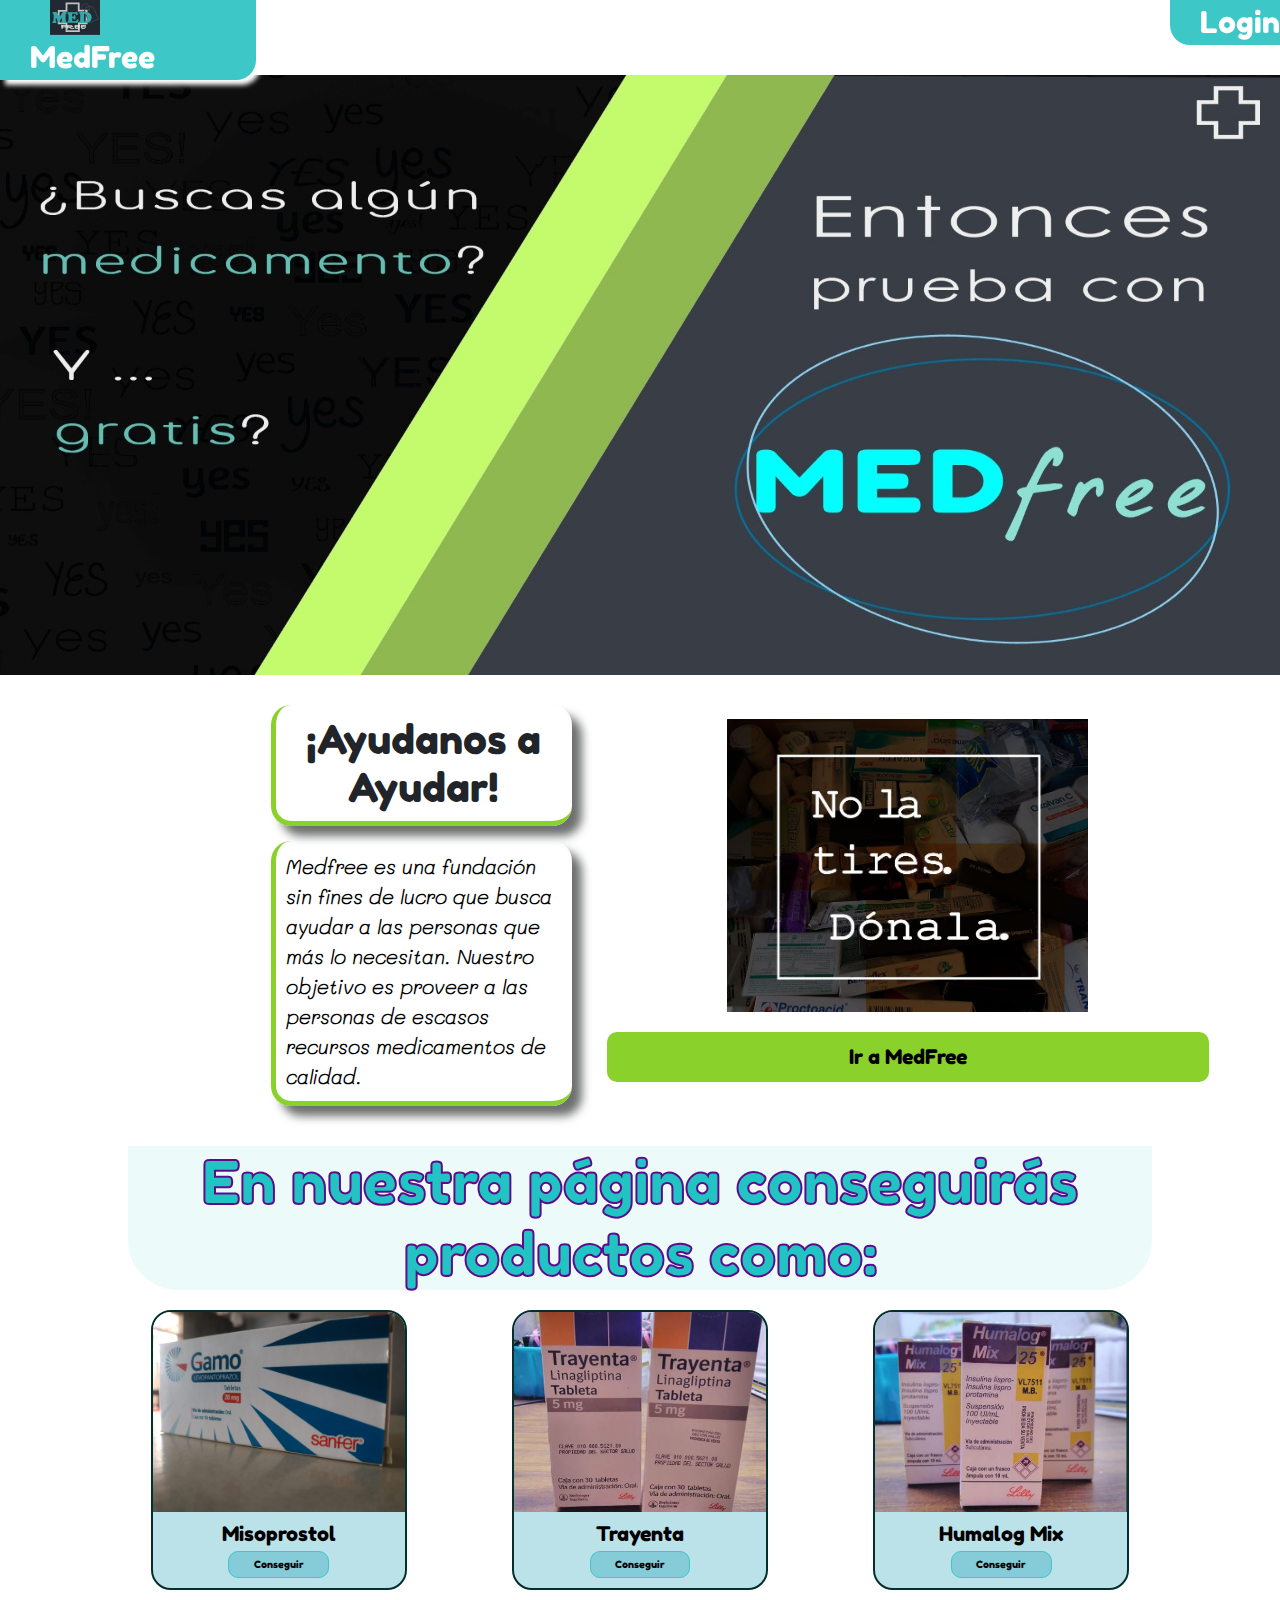
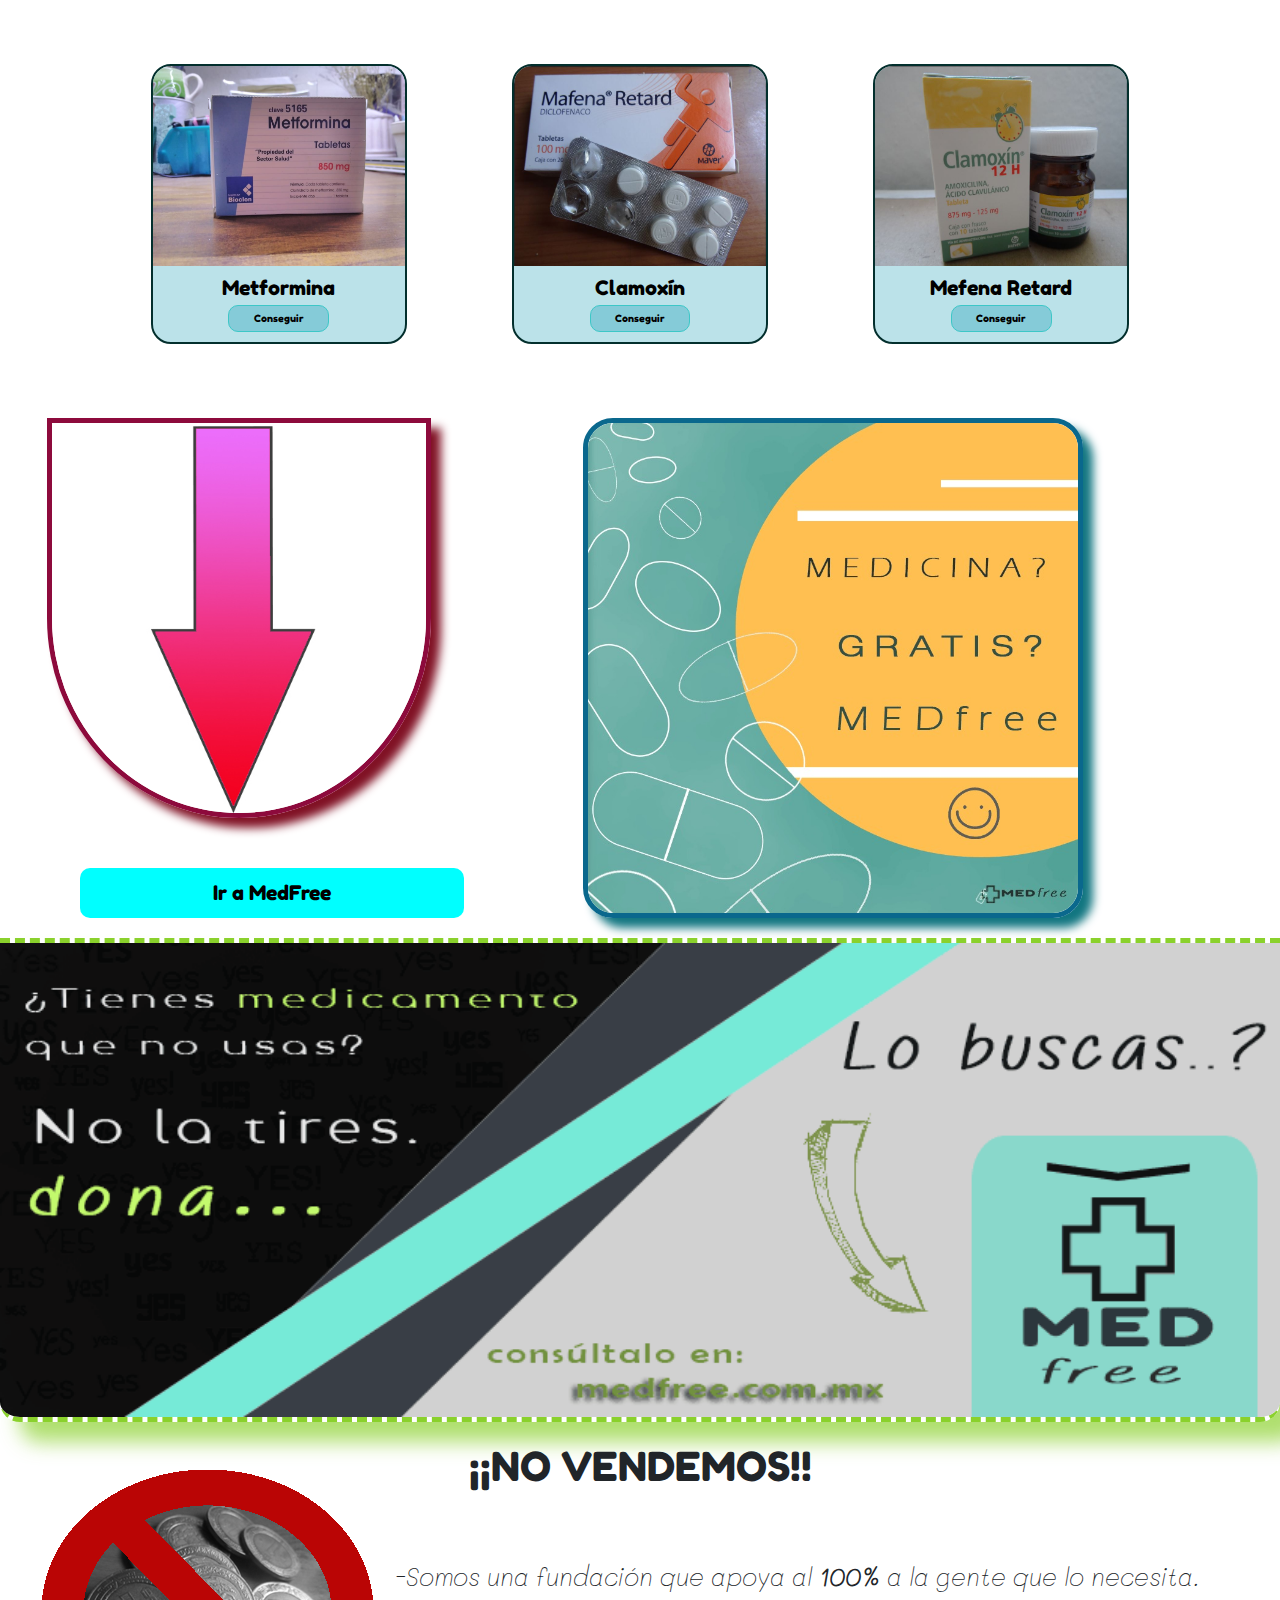
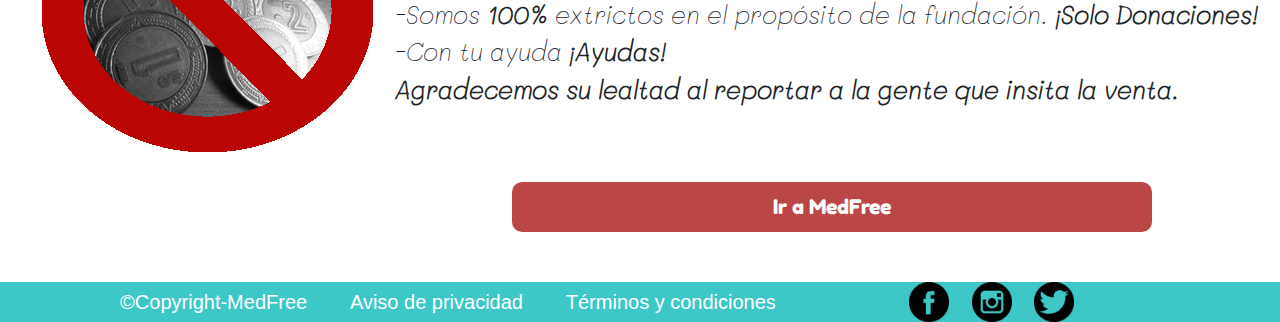
==== commit f953fcbd: "Add files via upload" ====
--- a/index.html
+++ b/index.html
@@ -202,7 +202,10 @@
       <a href="medfree.html" id="nombre">MedFree</a>
     </header>
     <img class="imagenInicio" src="images/fgfdgfdg.jpeg" alt="medicamento">
-    <!--Quiero Yo Apoyar-->
+	<!--Quiero Yo Apoyar-->
+	<section id="login">
+		<a href="login.html">Login</a>
+	</section>
     <section class="primeraParte">
         <div>
           <h1>¡Ayudanos a Ayudar!</h1>
--- a/css/estilos.css
+++ b/css/estilos.css
@@ -294,7 +294,102 @@
             vertical-align: middle;
             display: inline-block;
         }
-                                                            
-
+        /*Login*/
+#login{
+    display: block;
+    position: fixed;
+    background-color:#3dc7c7;
+    top: 0;
+    right: 0;
+    font-family: 'titulo';
+    border-bottom-left-radius: 20px;
+    box-shadow: 5px 5px 5px #fff;
+    z-index: 10;
+}
+#login a{
+    display: inline-block;
+    font-size: 3rem;
+    color: #fff;
+    vertical-align: middle;
+    margin-left: 30px;
+}
+    #login a:hover{
+        color: #000;
+    }
+#titulo{
+    font-size: 4rem;
+    width: 30%;
+    margin-left: 35%;
+    margin-top:30px;
+    padding: 30px;
+    text-align: center;
+    font-family: 'titulo';
+    border-radius: 50px;
+    box-shadow: 0px 0px 10px 0px rgb(231, 228, 43);
+}
+#pildoras{
+    margin-top: 30px;
+    border-radius: 30px;
+    width: 45%;
+    display: inline-block;
+    position: relative;
+    top: -200px;
+    text-align: center;
+}
+       
+.registroDatos{
+    width: 45%;
+    margin-left: 5%;
+    display: inline-block;
+    font-size: 1.5rem;
+    margin-top: 50px;
+    text-align: center;
+}
+.registroDatos #espacioRegistro{
+    width: 45%;
+    display: inline-block;
+    text-align: center;
+}
+#espacioRegistro label, #espacioRegistro input{
+    display: block;
+}
+#espacioRegistro input{
+    margin: 0 auto;
+    border-radius: 10px;
+    padding: 5px;
+}
+#seleccionNotificaciones{
+    width: 100%;
+    display: block;
+    text-align: center;
+    margin-top: 20px;
+}
+#seleccion{
+    display: block;
+}
+#seleccionNotificaciones input{
+    position: relative;
+    top: -10px;
+}
+#seleccionNotificaciones input, #seleccionNotificaciones p{
+    display: inline-block;
+}
+#registrar{
+    width: 45%;
+}
+#iniciar{
+    width: 100%;
+    display: block;
+    color: #000;
+    text-decoration: none;
+}
+#btnRegistrar{
+    padding: 20px;
+    border-radius: 20px;
+    color: #fff;
+    background-color: #baf371;
+    position: relative;
+    top: 25px;
+}
                                                       
                                                                                       
--- a/css/md.css
+++ b/css/md.css
@@ -90,4 +90,18 @@
         margin-top: 0;
         width: 90%;
     }
+    #pildoras{
+        display: none;
+    }
+    .registroDatos{
+        margin-left: 10%;
+        width: 80%;
+    }
+    #espacioRegistro{
+        display: block;
+        width: 100%;
+    }
+    #titulo{
+        margin-top: 80px;
+    }
 }
--- a/css/estilos.css
+++ b/css/estilos.css
@@ -294,7 +294,102 @@
             vertical-align: middle;
             display: inline-block;
         }
-                                                            
-
+        /*Login*/
+#login{
+    display: block;
+    position: fixed;
+    background-color:#3dc7c7;
+    top: 0;
+    right: 0;
+    font-family: 'titulo';
+    border-bottom-left-radius: 20px;
+    box-shadow: 5px 5px 5px #fff;
+    z-index: 10;
+}
+#login a{
+    display: inline-block;
+    font-size: 3rem;
+    color: #fff;
+    vertical-align: middle;
+    margin-left: 30px;
+}
+    #login a:hover{
+        color: #000;
+    }
+#titulo{
+    font-size: 4rem;
+    width: 30%;
+    margin-left: 35%;
+    margin-top:30px;
+    padding: 30px;
+    text-align: center;
+    font-family: 'titulo';
+    border-radius: 50px;
+    box-shadow: 0px 0px 10px 0px rgb(231, 228, 43);
+}
+#pildoras{
+    margin-top: 30px;
+    border-radius: 30px;
+    width: 45%;
+    display: inline-block;
+    position: relative;
+    top: -200px;
+    text-align: center;
+}
+       
+.registroDatos{
+    width: 45%;
+    margin-left: 5%;
+    display: inline-block;
+    font-size: 1.5rem;
+    margin-top: 50px;
+    text-align: center;
+}
+.registroDatos #espacioRegistro{
+    width: 45%;
+    display: inline-block;
+    text-align: center;
+}
+#espacioRegistro label, #espacioRegistro input{
+    display: block;
+}
+#espacioRegistro input{
+    margin: 0 auto;
+    border-radius: 10px;
+    padding: 5px;
+}
+#seleccionNotificaciones{
+    width: 100%;
+    display: block;
+    text-align: center;
+    margin-top: 20px;
+}
+#seleccion{
+    display: block;
+}
+#seleccionNotificaciones input{
+    position: relative;
+    top: -10px;
+}
+#seleccionNotificaciones input, #seleccionNotificaciones p{
+    display: inline-block;
+}
+#registrar{
+    width: 45%;
+}
+#iniciar{
+    width: 100%;
+    display: block;
+    color: #000;
+    text-decoration: none;
+}
+#btnRegistrar{
+    padding: 20px;
+    border-radius: 20px;
+    color: #fff;
+    background-color: #baf371;
+    position: relative;
+    top: 25px;
+}
                                                       
                                                                                       
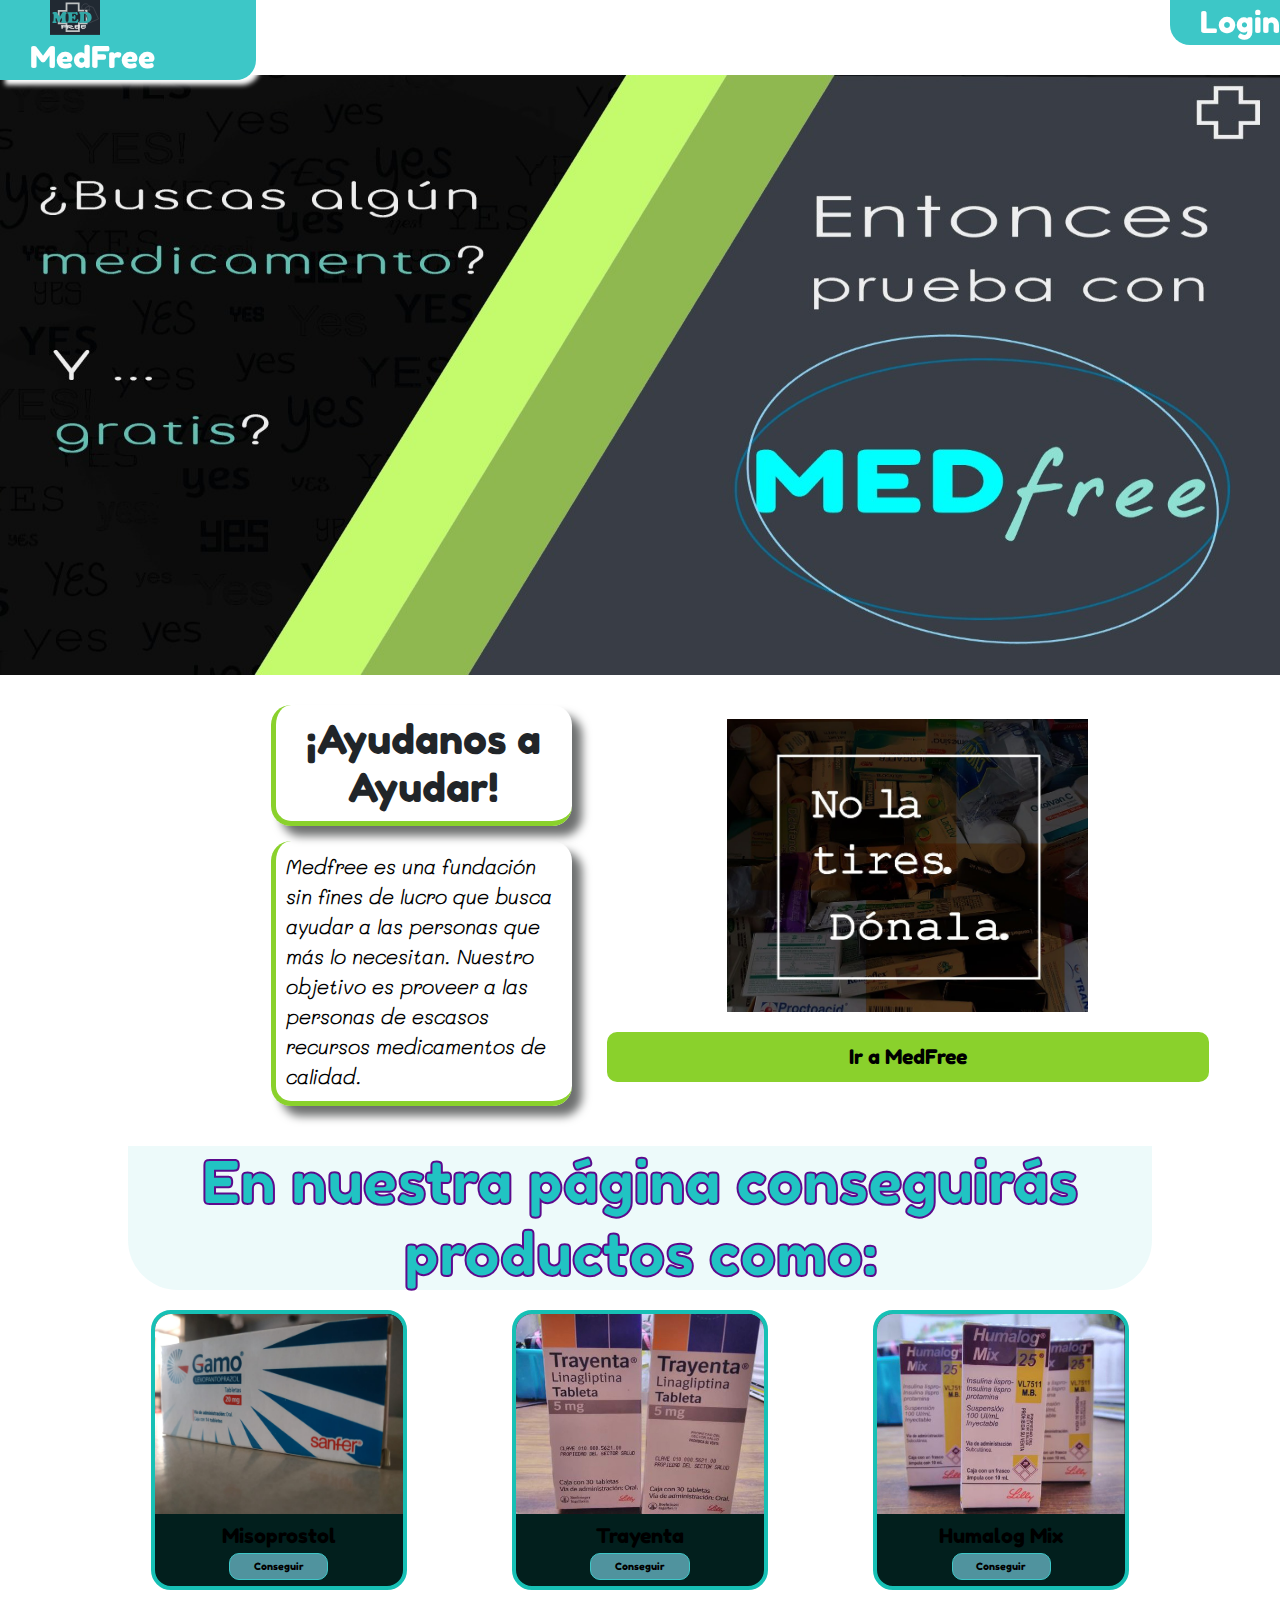
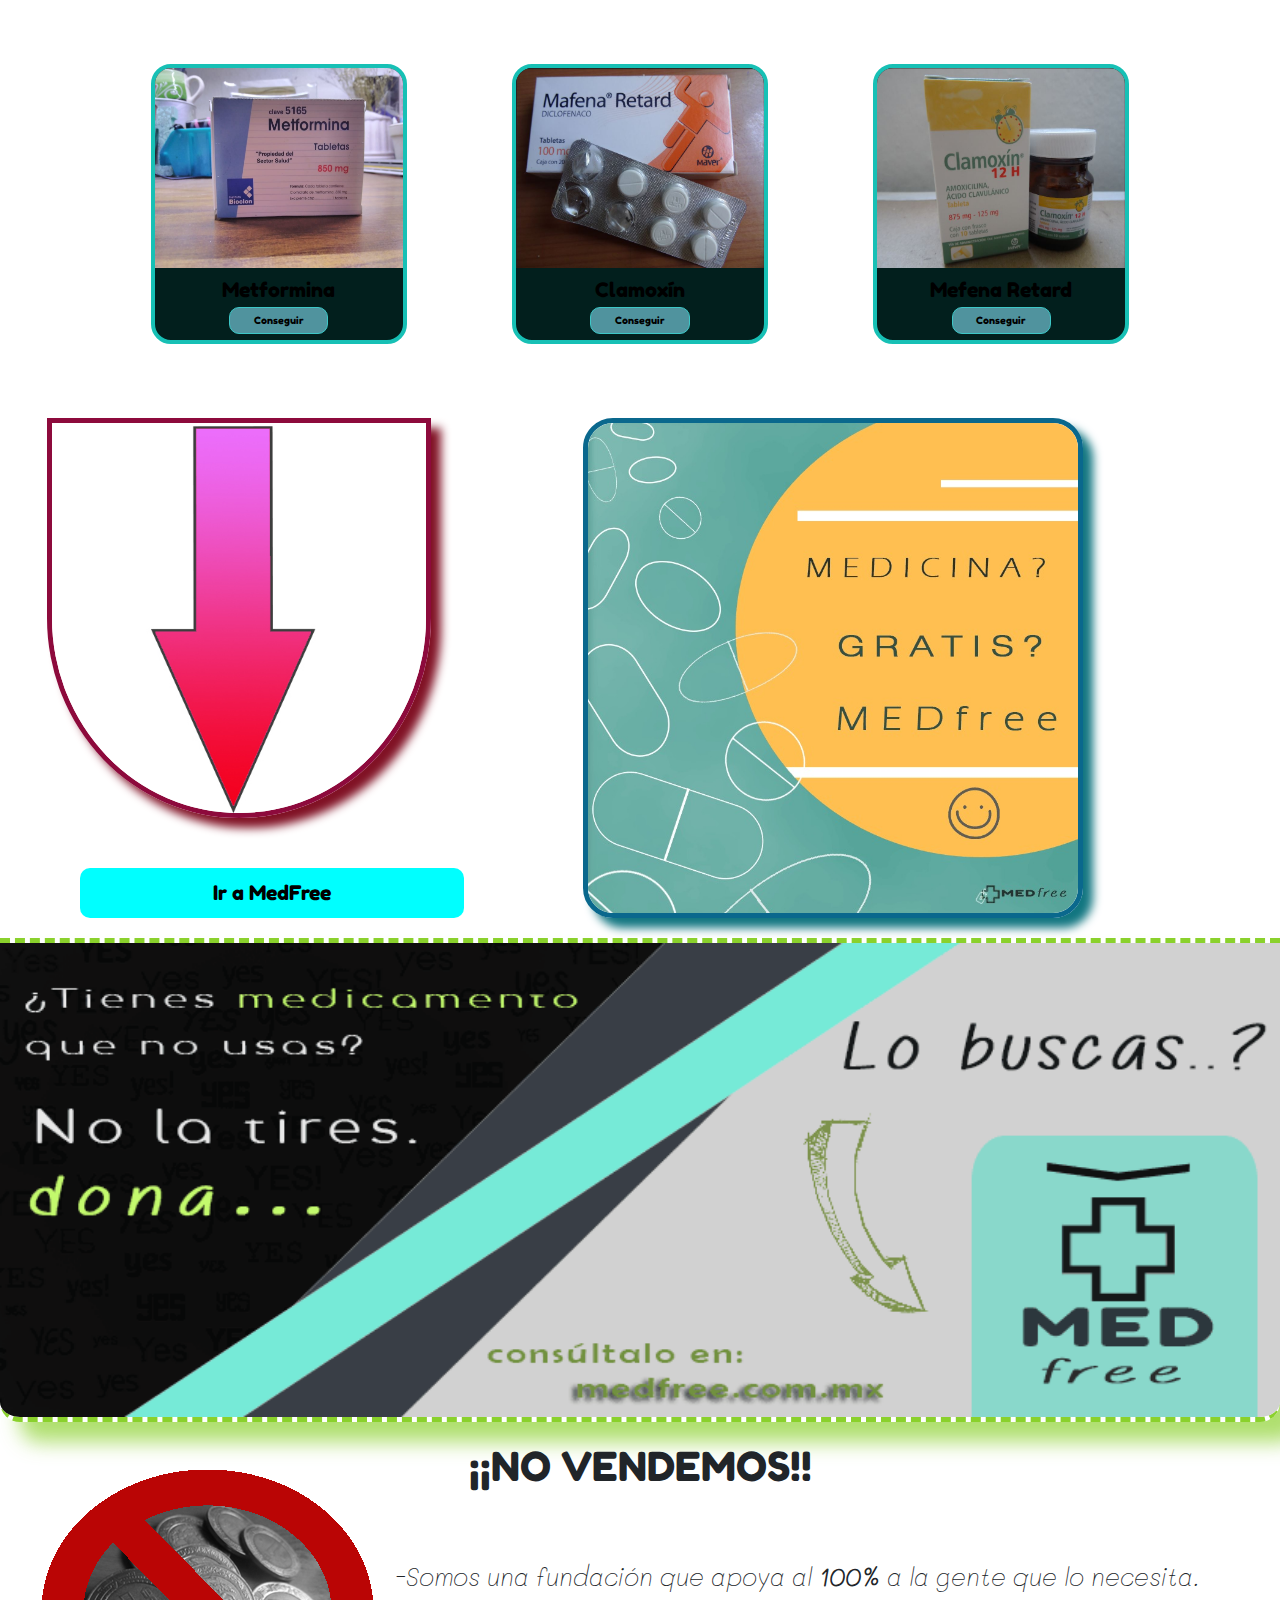
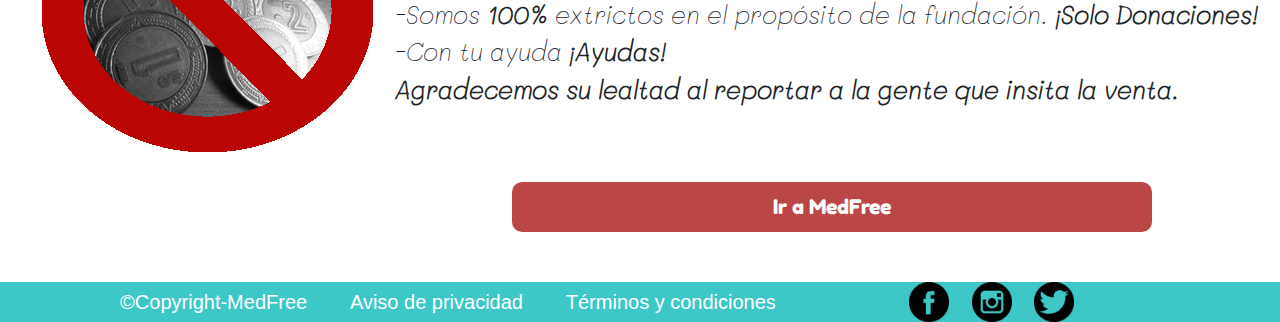
==== commit 717d2e75: "Update index.html" ====
--- a/index.html
+++ b/index.html
@@ -204,7 +204,7 @@
     <img class="imagenInicio" src="images/fgfdgfdg.jpeg" alt="medicamento">
 	<!--Quiero Yo Apoyar-->
 	<section id="login">
-		<a href="login.html">Login</a>
+		<a href="log.html">Login</a>
 	</section>
     <section class="primeraParte">
         <div>
--- a/css/estilos.css
+++ b/css/estilos.css
@@ -121,7 +121,7 @@
 .productos{
     width: 100%;
     height: auto;
-    background-image: url(../images/muchosmed2.jpeg);
+    background-image: url(../images/muchosmed2.jpg);
     background-size: 100%;
     background-attachment: fixed;
     text-align: center;
@@ -144,9 +144,9 @@
     width: 20%;
     height: 280px;
     margin: 20px 4%;
-    background-color: #6fc2d178;
+    background-color: #021f1d;
     margin-bottom: 50px;
-    border: 2px solid #032f2d;
+    border: 4px solid #17c0b5;
     border-radius: 20px;
     overflow: hidden;
     color: #000;
--- a/css/estilos.css
+++ b/css/estilos.css
@@ -121,7 +121,7 @@
 .productos{
     width: 100%;
     height: auto;
-    background-image: url(../images/muchosmed2.jpeg);
+    background-image: url(../images/muchosmed2.jpg);
     background-size: 100%;
     background-attachment: fixed;
     text-align: center;
@@ -144,9 +144,9 @@
     width: 20%;
     height: 280px;
     margin: 20px 4%;
-    background-color: #6fc2d178;
+    background-color: #021f1d;
     margin-bottom: 50px;
-    border: 2px solid #032f2d;
+    border: 4px solid #17c0b5;
     border-radius: 20px;
     overflow: hidden;
     color: #000;
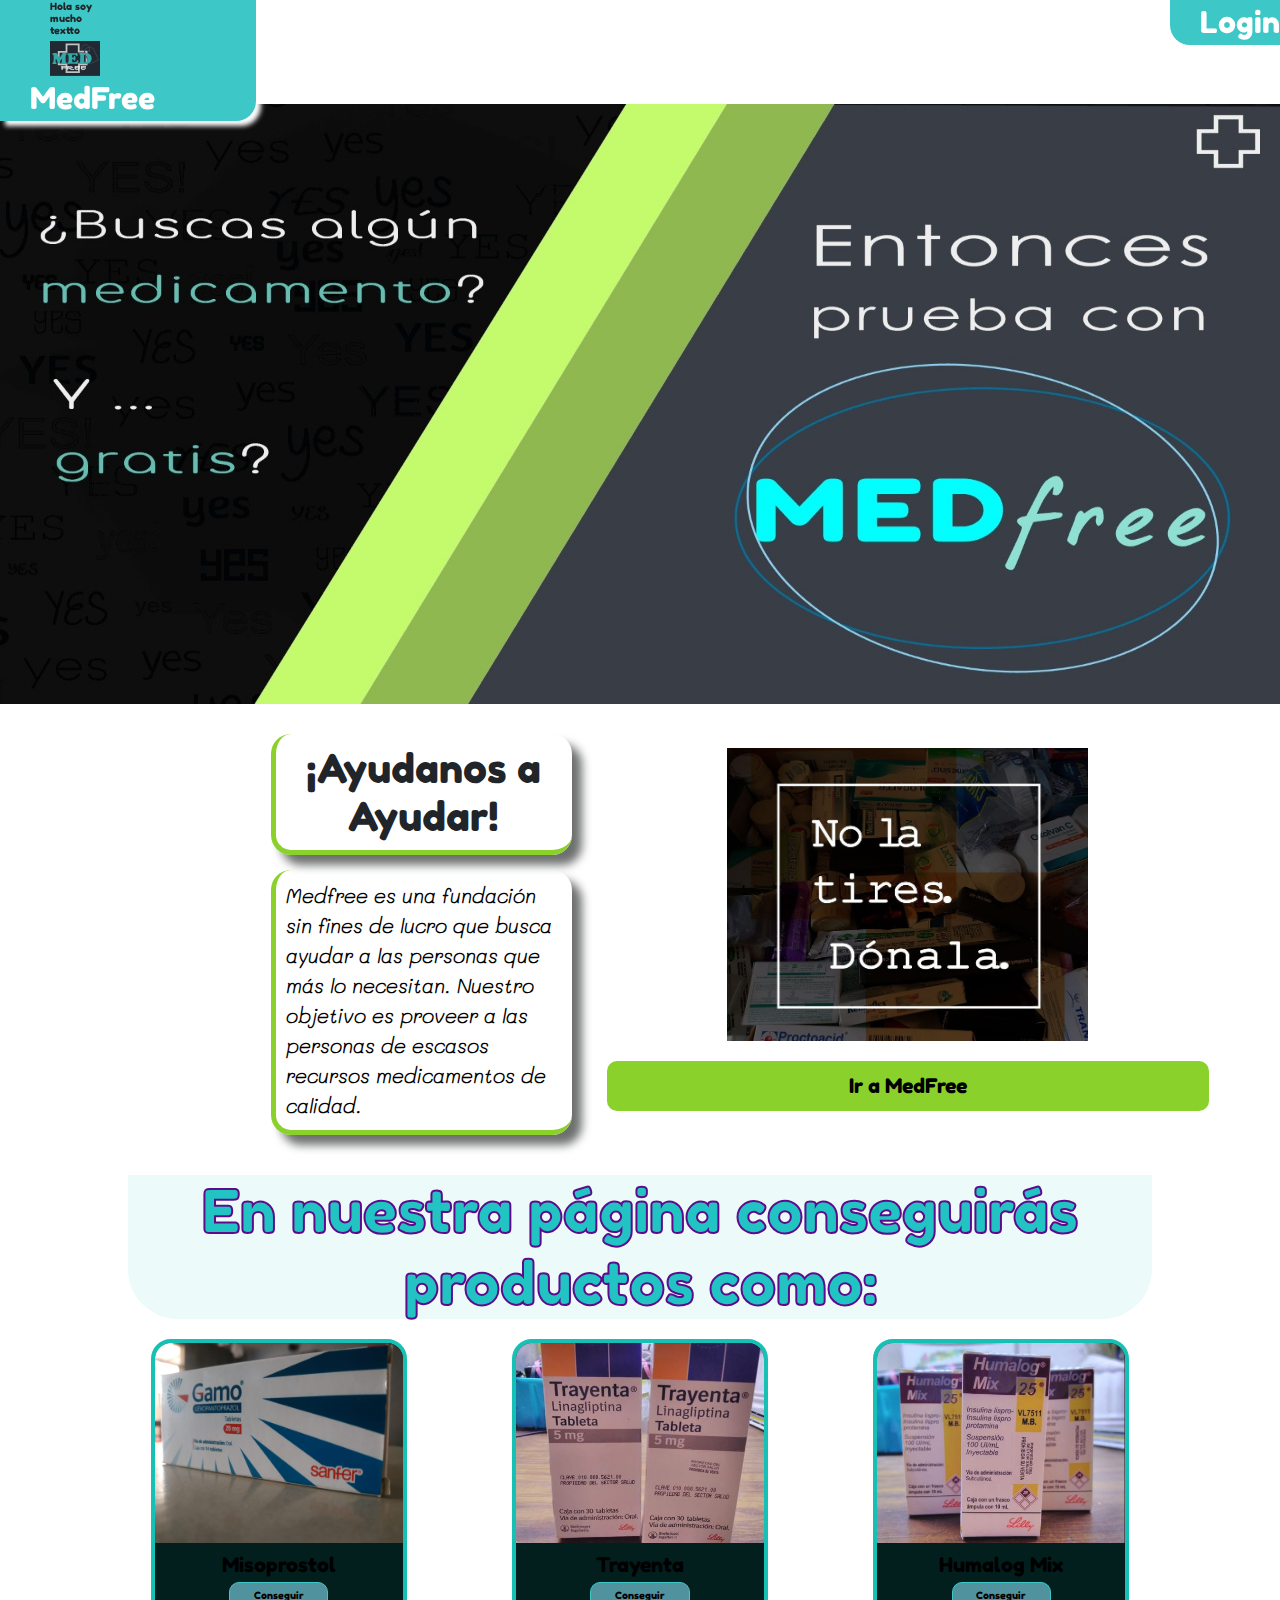
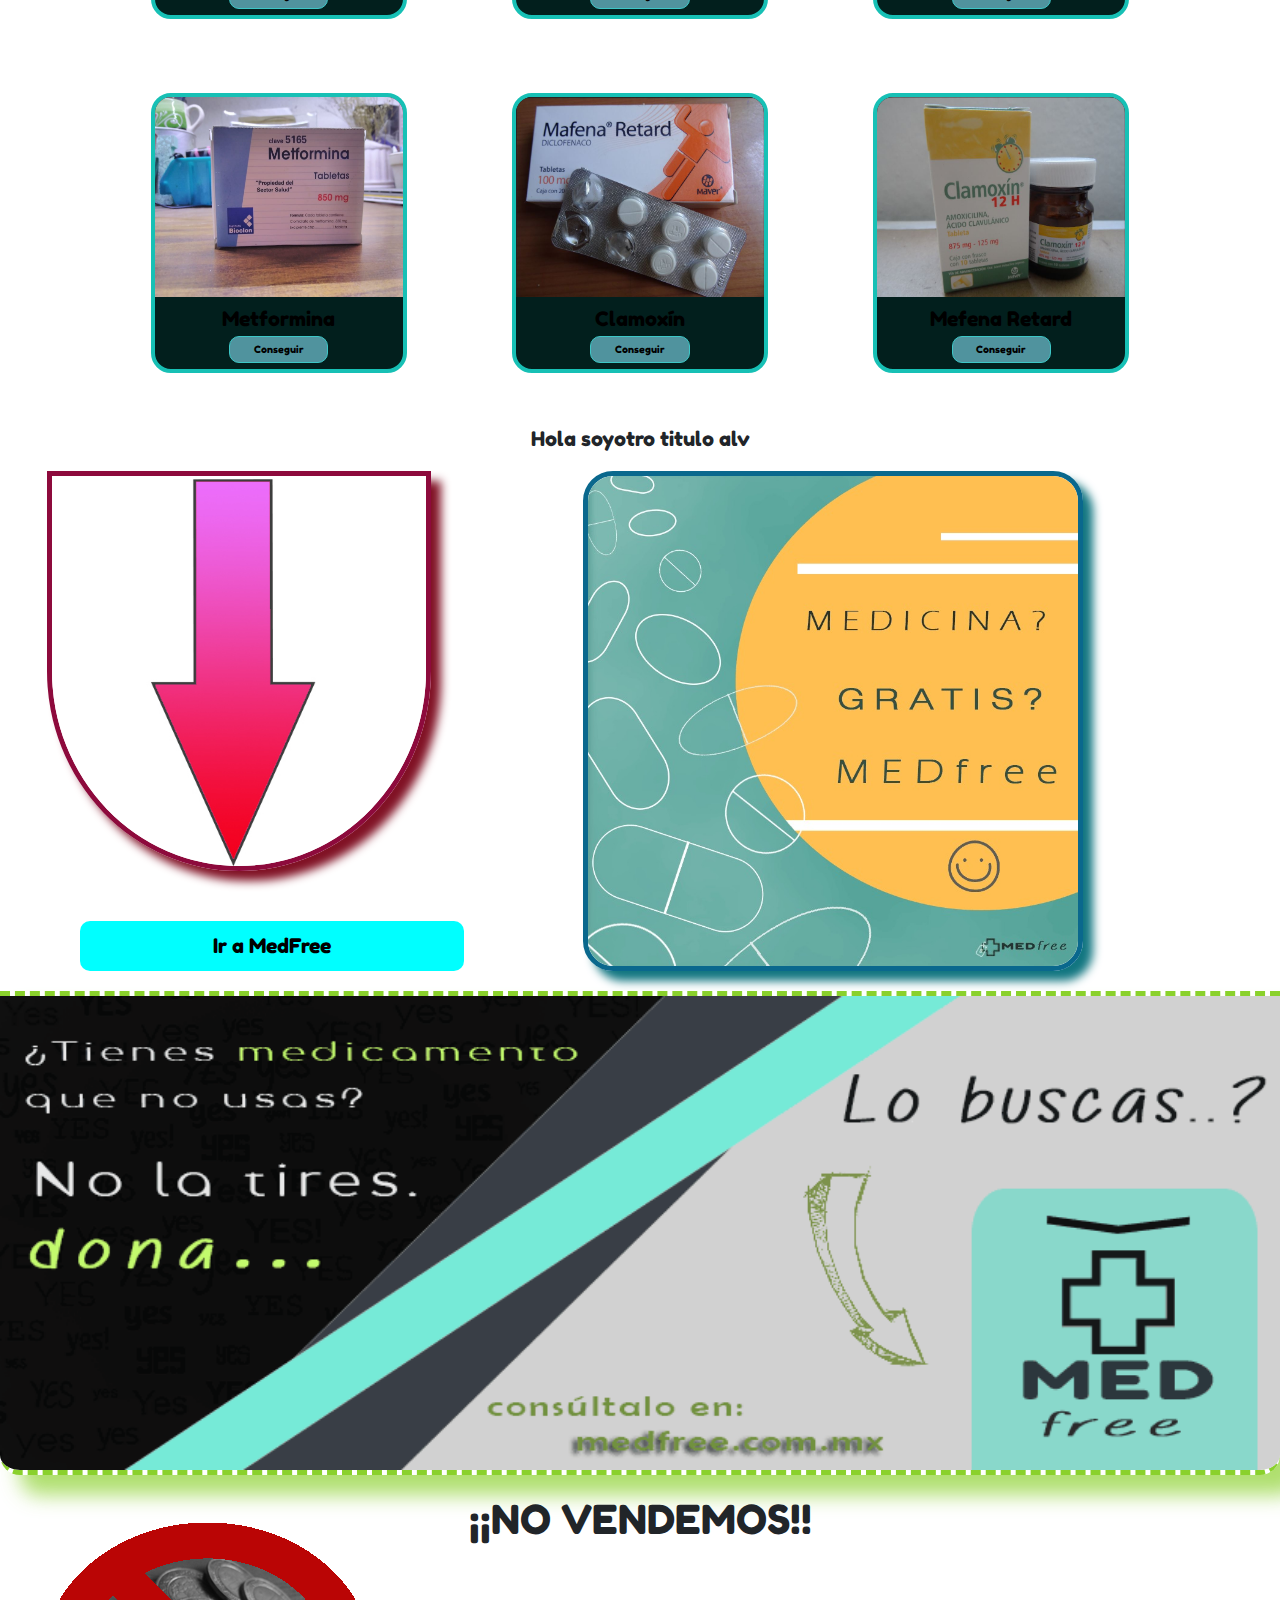
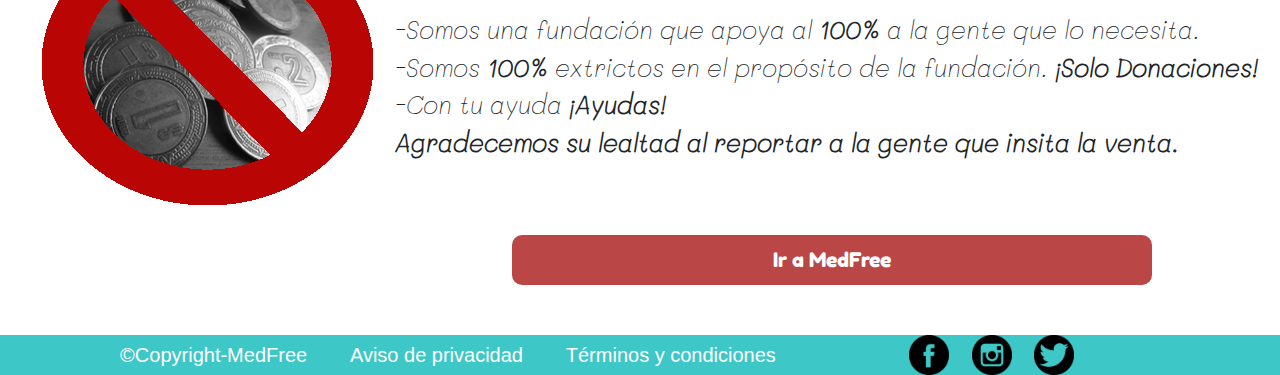
==== commit 44b35781: "Update index.html" ====
--- a/index.html
+++ b/index.html
@@ -18,6 +18,7 @@
 <body>
     <header id="cabecera">
       <section id="logotipo">
+	      <h6>Hola soy mucho textto</h6>
         <svg version="1.1" id="Trazos" xmlns="http://www.w3.org/2000/svg" xmlns:xlink="http://www.w3.org/1999/xlink" x="0px" y="0px"
 	 viewBox="0 0 501.26 349.92" style="enable-background:new 0 0 501.26 349.92;" xml:space="preserve">
 <style type="text/css">
@@ -201,10 +202,11 @@
       </section>
       <a href="medfree.html" id="nombre">MedFree</a>
     </header>
+	<h2>Hola soyotro titulo alv</h2>
     <img class="imagenInicio" src="images/fgfdgfdg.jpeg" alt="medicamento">
 	<!--Quiero Yo Apoyar-->
 	<section id="login">
-		<a href="log.html">Login</a>
+		<a href="login.html">Login</a>
 	</section>
     <section class="primeraParte">
         <div>
@@ -252,6 +254,8 @@
         <h2>Mefena Retard</h2>
         <a href="medfree.html">Conseguir</a>
       </div>
+	    
+	<h2>Hola soyotro titulo alv</h2>
     </section>
     <!--Extra-->
     <section class="vender quitar">
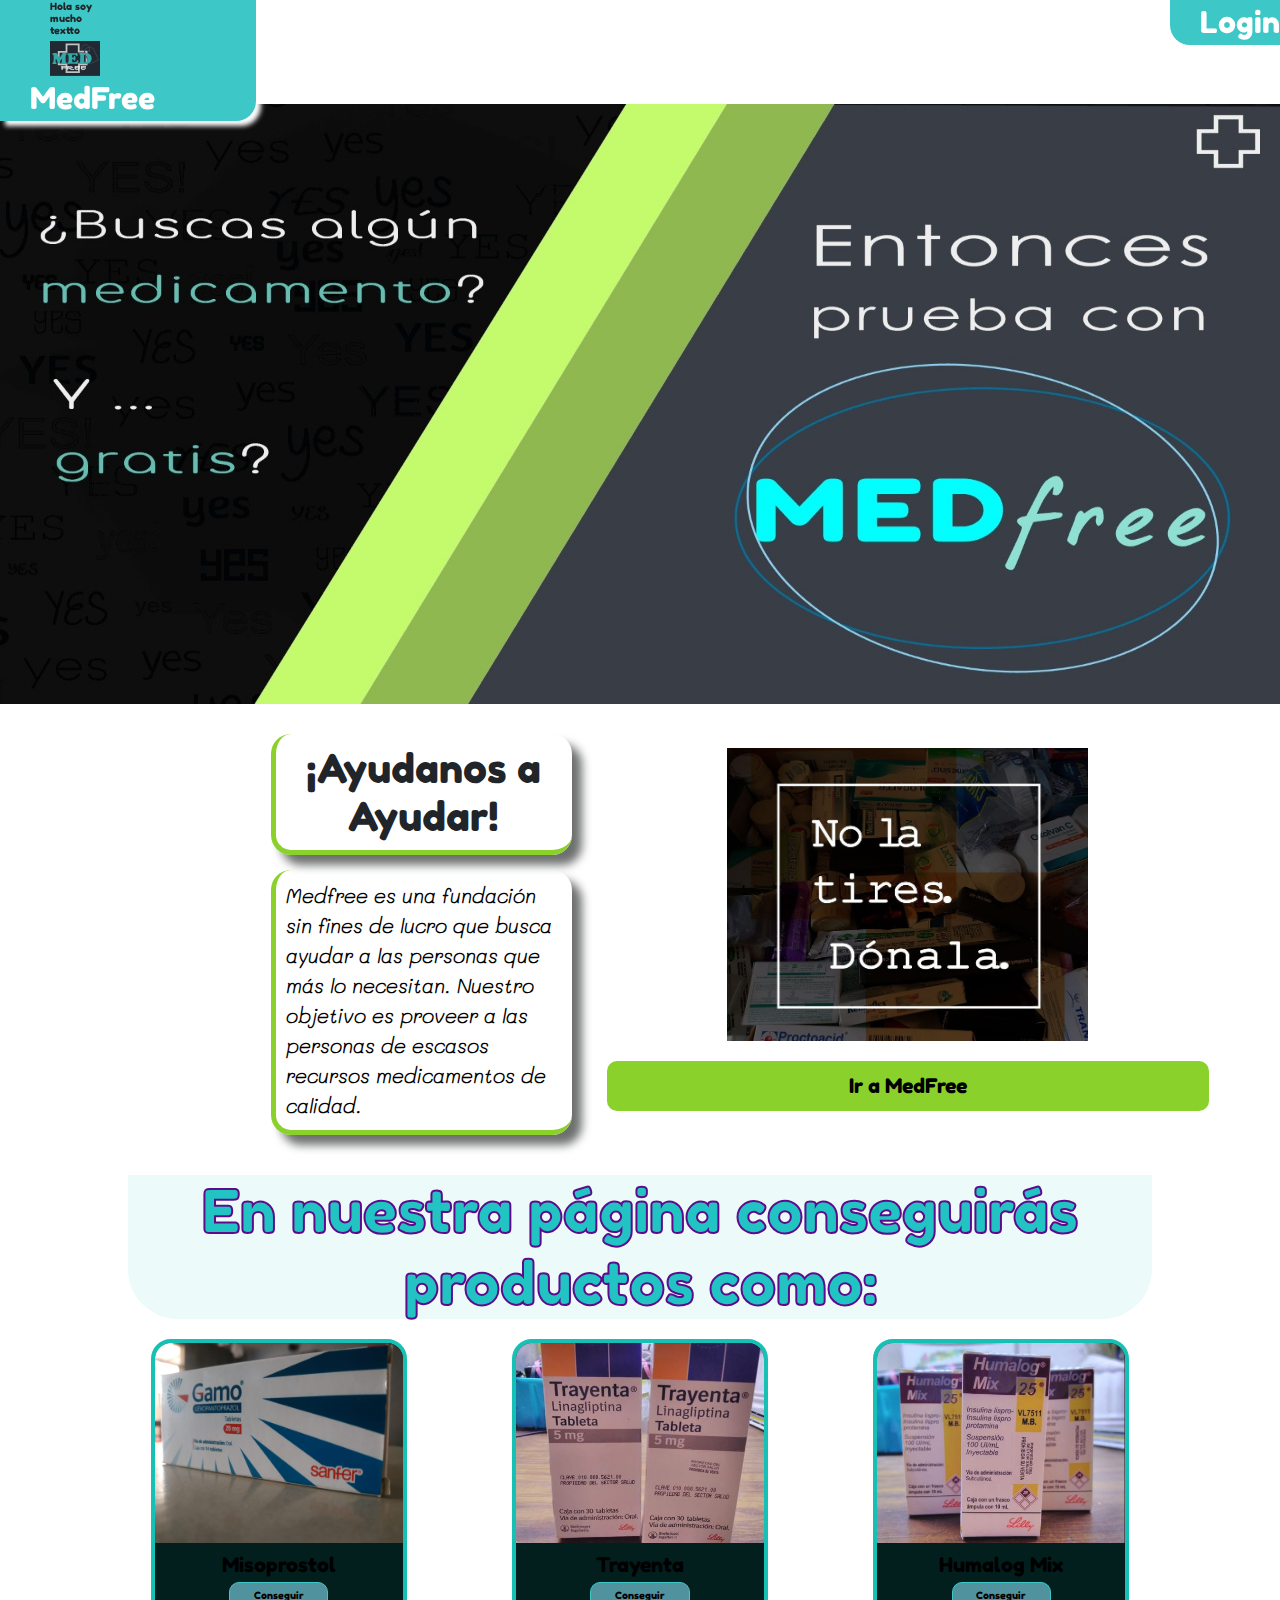
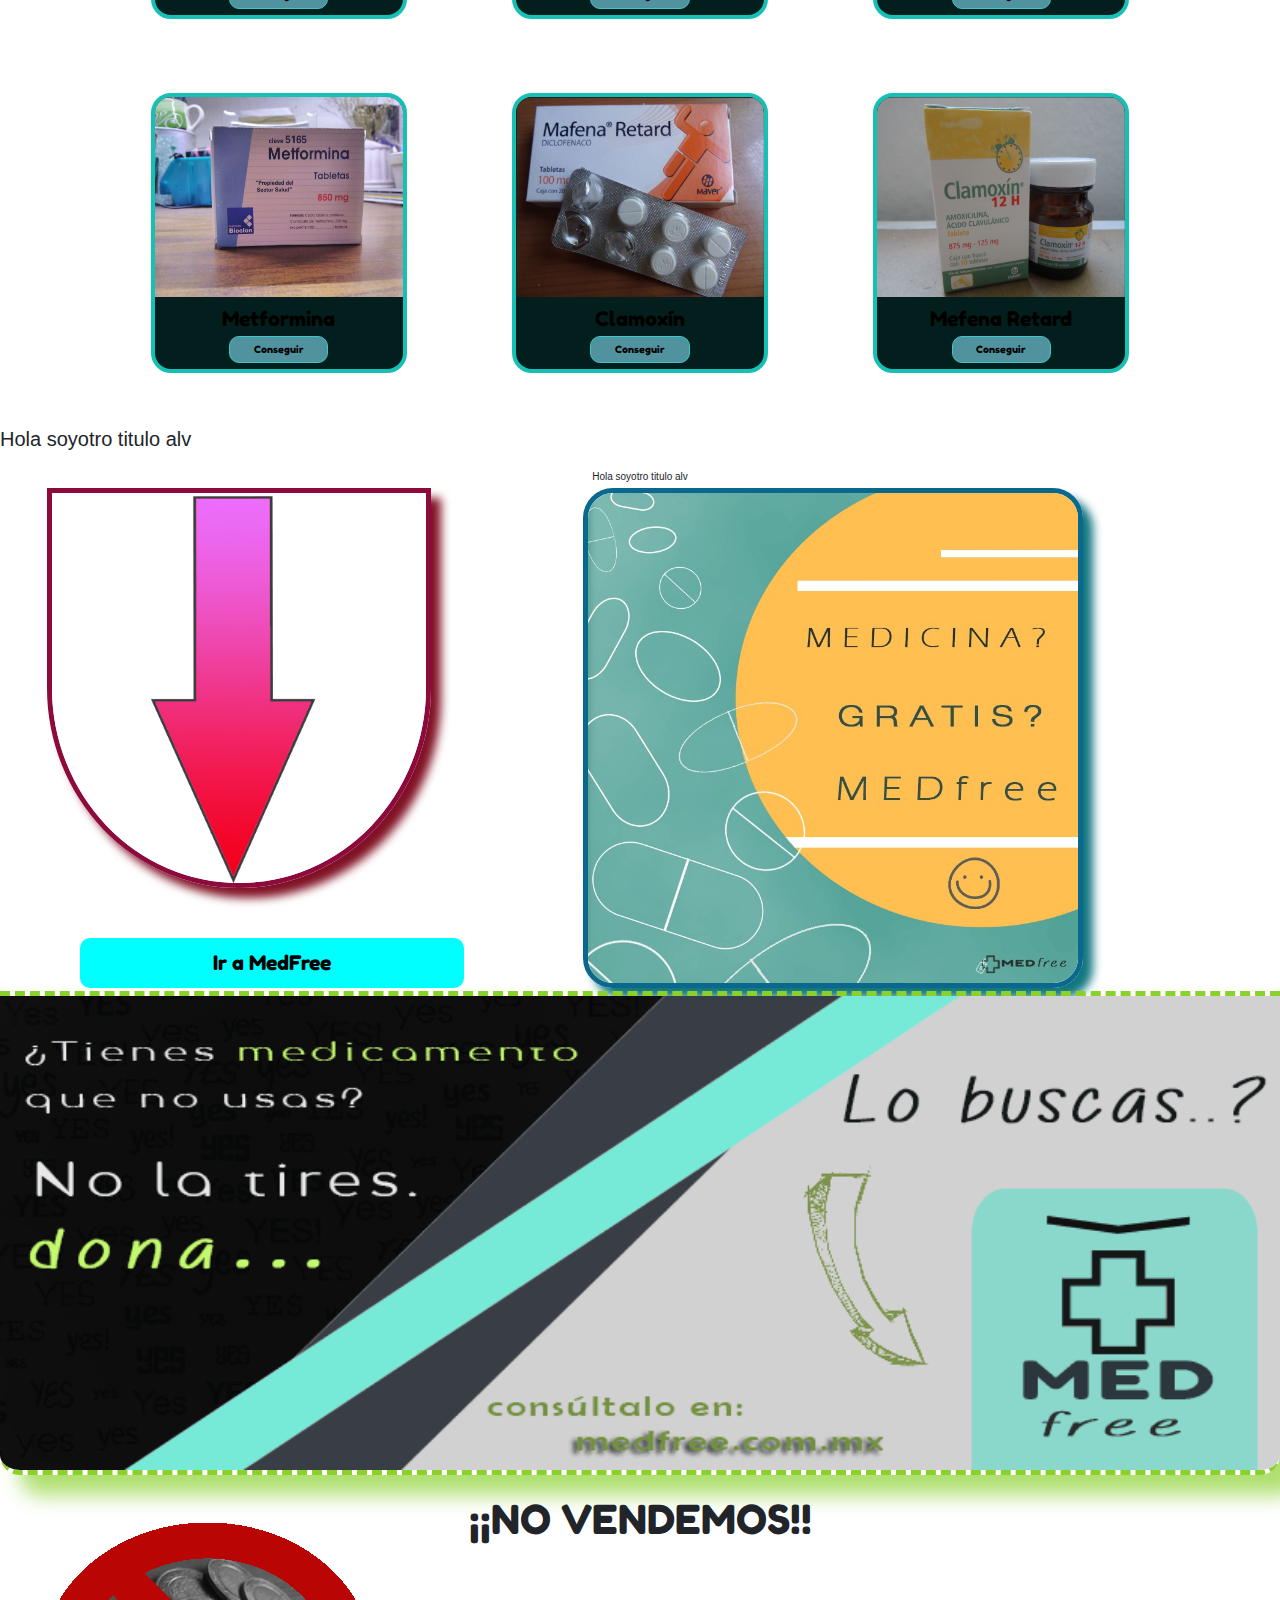
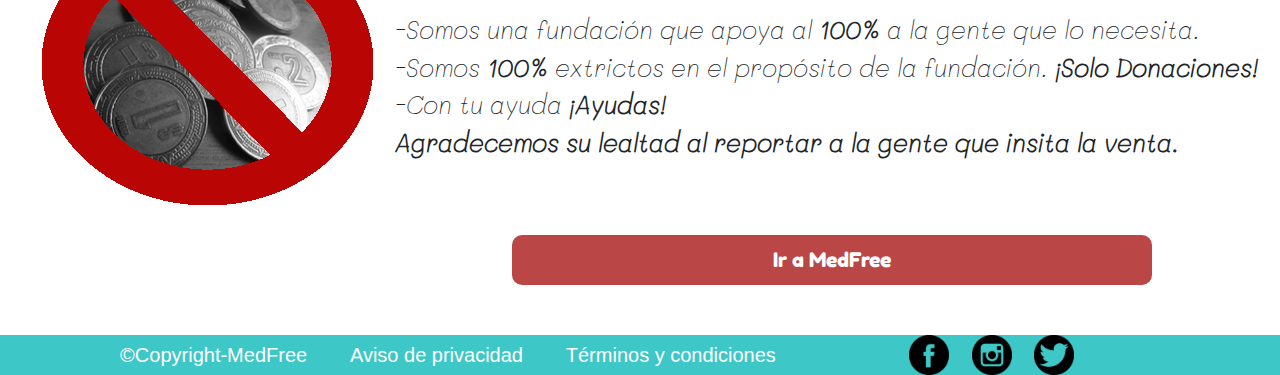
==== commit d397b9e6: "Update index.html" ====
--- a/index.html
+++ b/index.html
@@ -255,10 +255,13 @@
         <a href="medfree.html">Conseguir</a>
       </div>
 	    
-	<h2>Hola soyotro titulo alv</h2>
     </section>
     <!--Extra-->
+	
+	<h2>Hola soyotro titulo alv</h2>
     <section class="vender quitar">
+	    
+	<h6>Hola soyotro titulo alv</h6>
       <img id="primera" class="quitar" src="./images/flecha.jpg" alt="">
       <img id="segunda" src="./images/img2.jpeg" alt="">
       <a class="boton" id="botondos" href="medfree.html">Ir a MedFree</a>
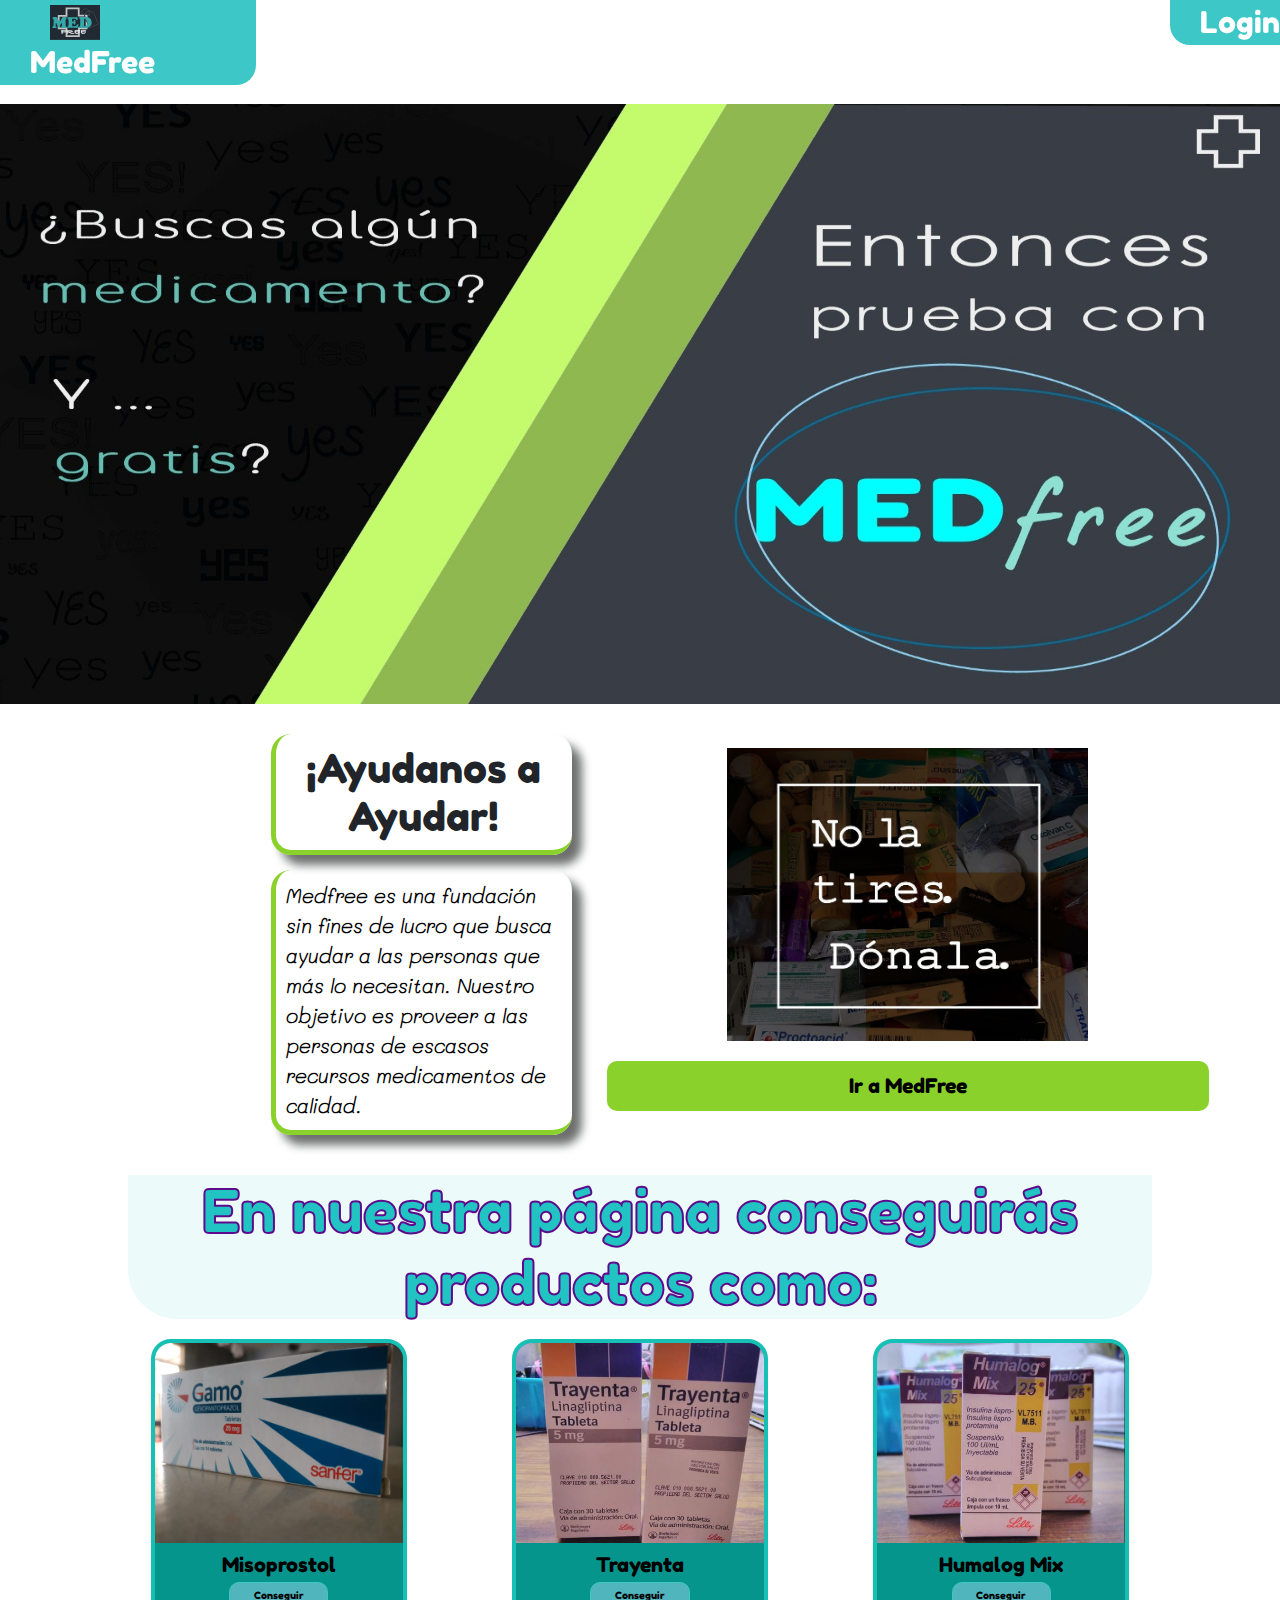
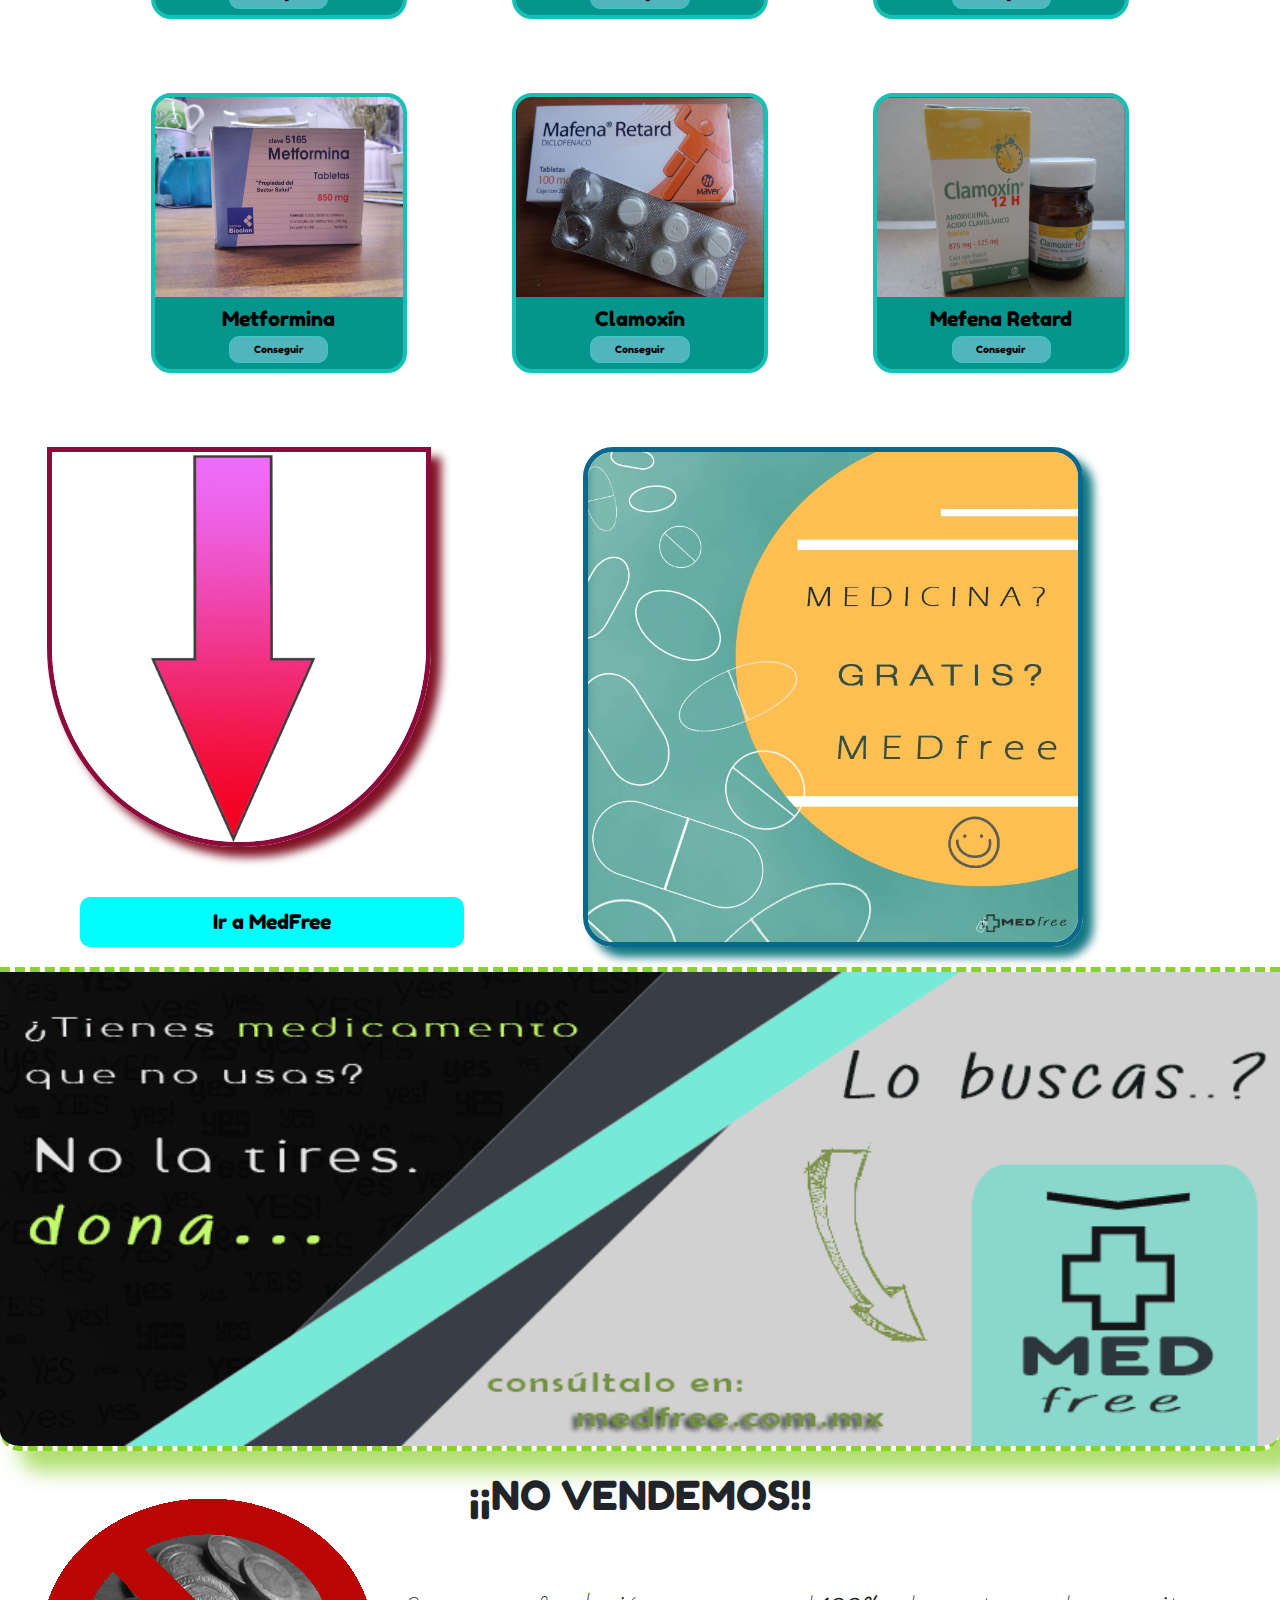
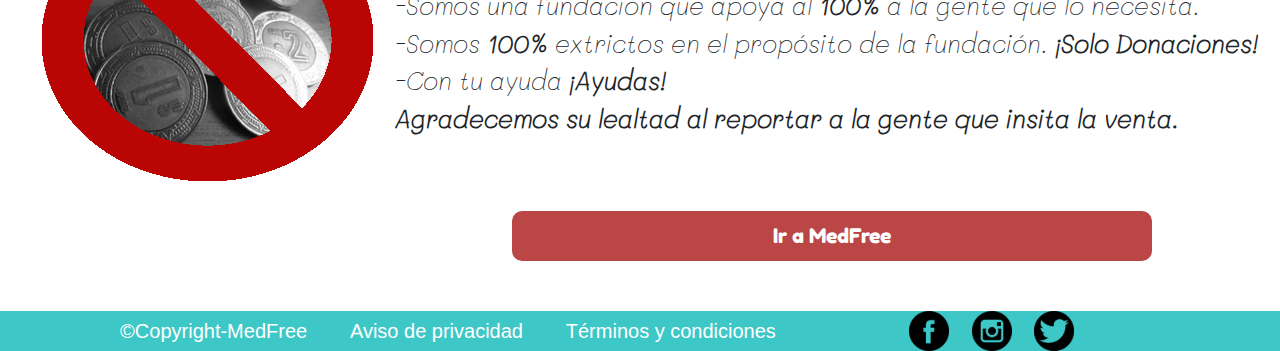
==== commit 4b7bc0aa: "Update index.html" ====
--- a/index.html
+++ b/index.html
@@ -18,7 +18,7 @@
 <body>
     <header id="cabecera">
       <section id="logotipo">
-	      <h6>Hola soy mucho textto</h6>
+	      <h6></h6>
         <svg version="1.1" id="Trazos" xmlns="http://www.w3.org/2000/svg" xmlns:xlink="http://www.w3.org/1999/xlink" x="0px" y="0px"
 	 viewBox="0 0 501.26 349.92" style="enable-background:new 0 0 501.26 349.92;" xml:space="preserve">
 <style type="text/css">
@@ -258,10 +258,10 @@
     </section>
     <!--Extra-->
 	
-	<h2>Hola soyotro titulo alv</h2>
+	<h2></h2>
     <section class="vender quitar">
 	    
-	<h6>Hola soyotro titulo alv</h6>
+	<h6></h6>
       <img id="primera" class="quitar" src="./images/flecha.jpg" alt="">
       <img id="segunda" src="./images/img2.jpeg" alt="">
       <a class="boton" id="botondos" href="medfree.html">Ir a MedFree</a>
--- a/css/estilos.css
+++ b/css/estilos.css
@@ -144,7 +144,7 @@
     width: 20%;
     height: 280px;
     margin: 20px 4%;
-    background-color: #021f1d;
+    background-color: #06958c;
     margin-bottom: 50px;
     border: 4px solid #17c0b5;
     border-radius: 20px;
--- a/css/estilos.css
+++ b/css/estilos.css
@@ -144,7 +144,7 @@
     width: 20%;
     height: 280px;
     margin: 20px 4%;
-    background-color: #021f1d;
+    background-color: #06958c;
     margin-bottom: 50px;
     border: 4px solid #17c0b5;
     border-radius: 20px;
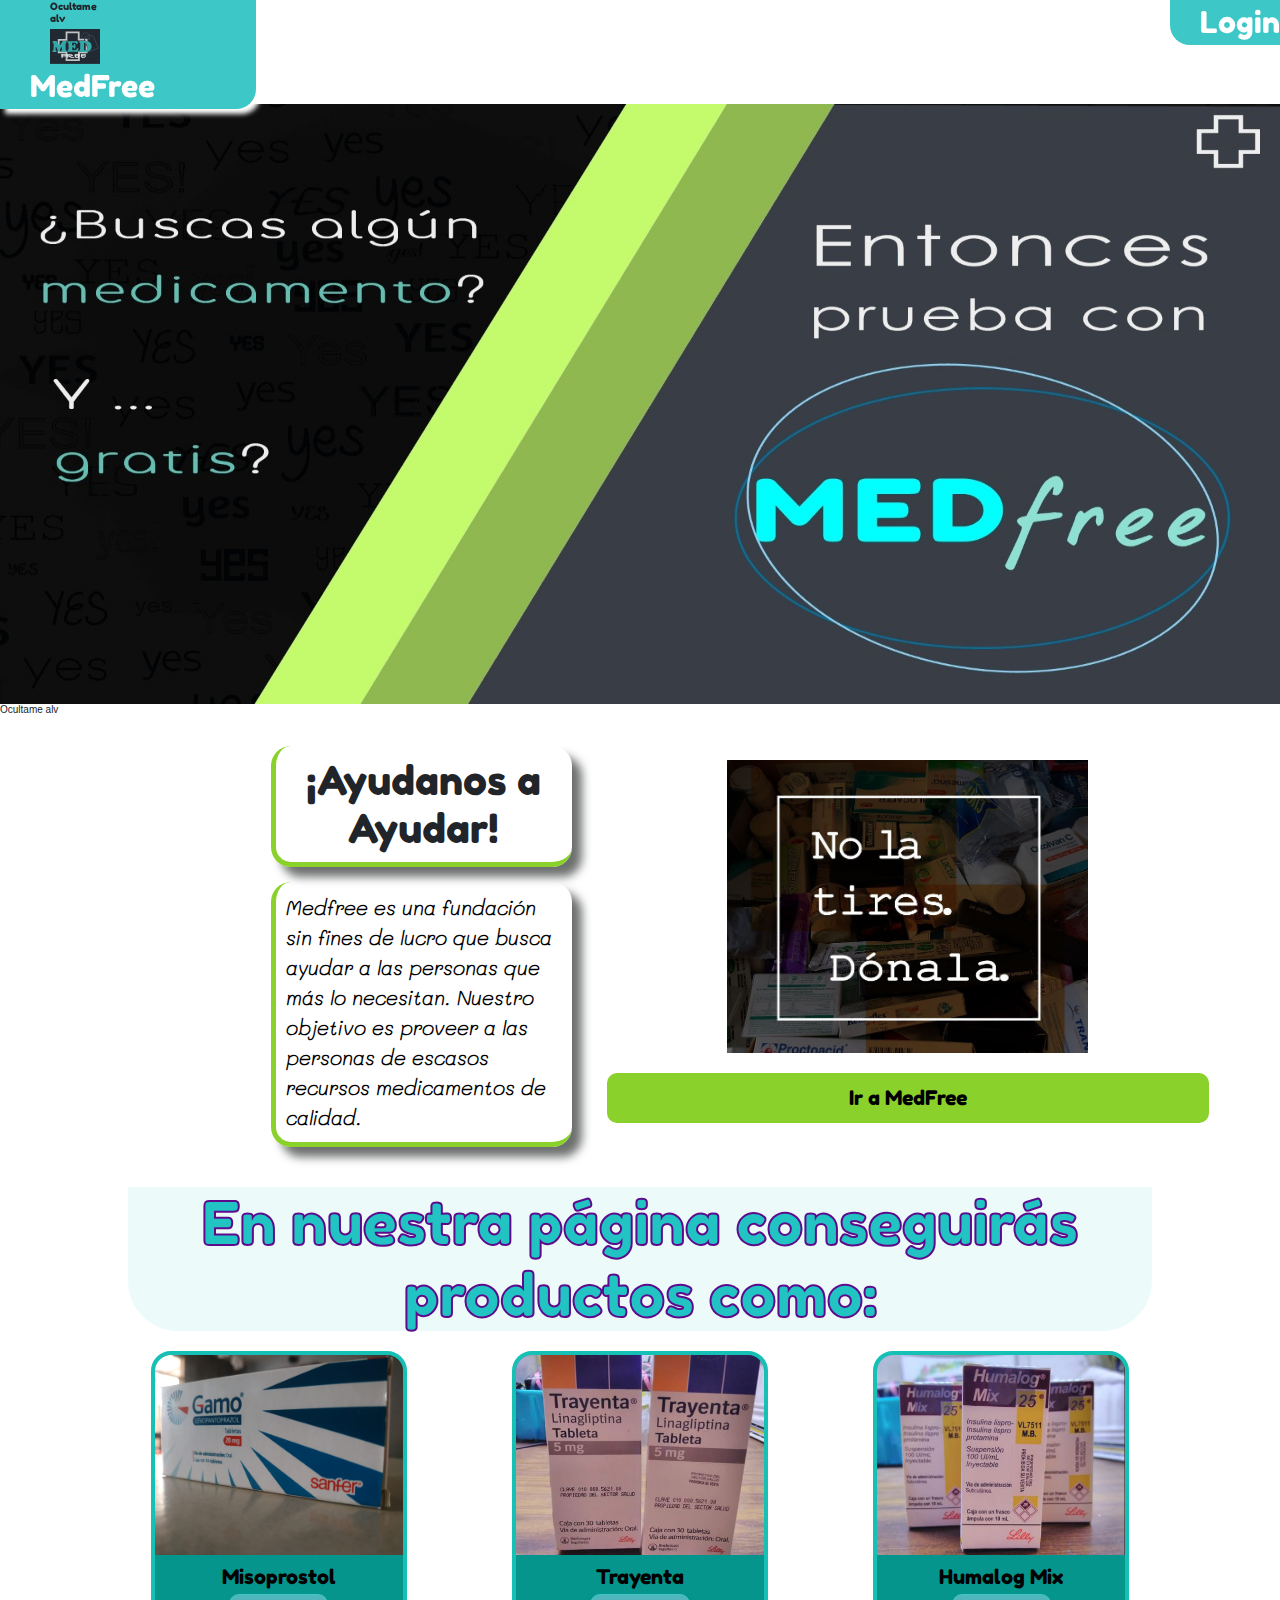
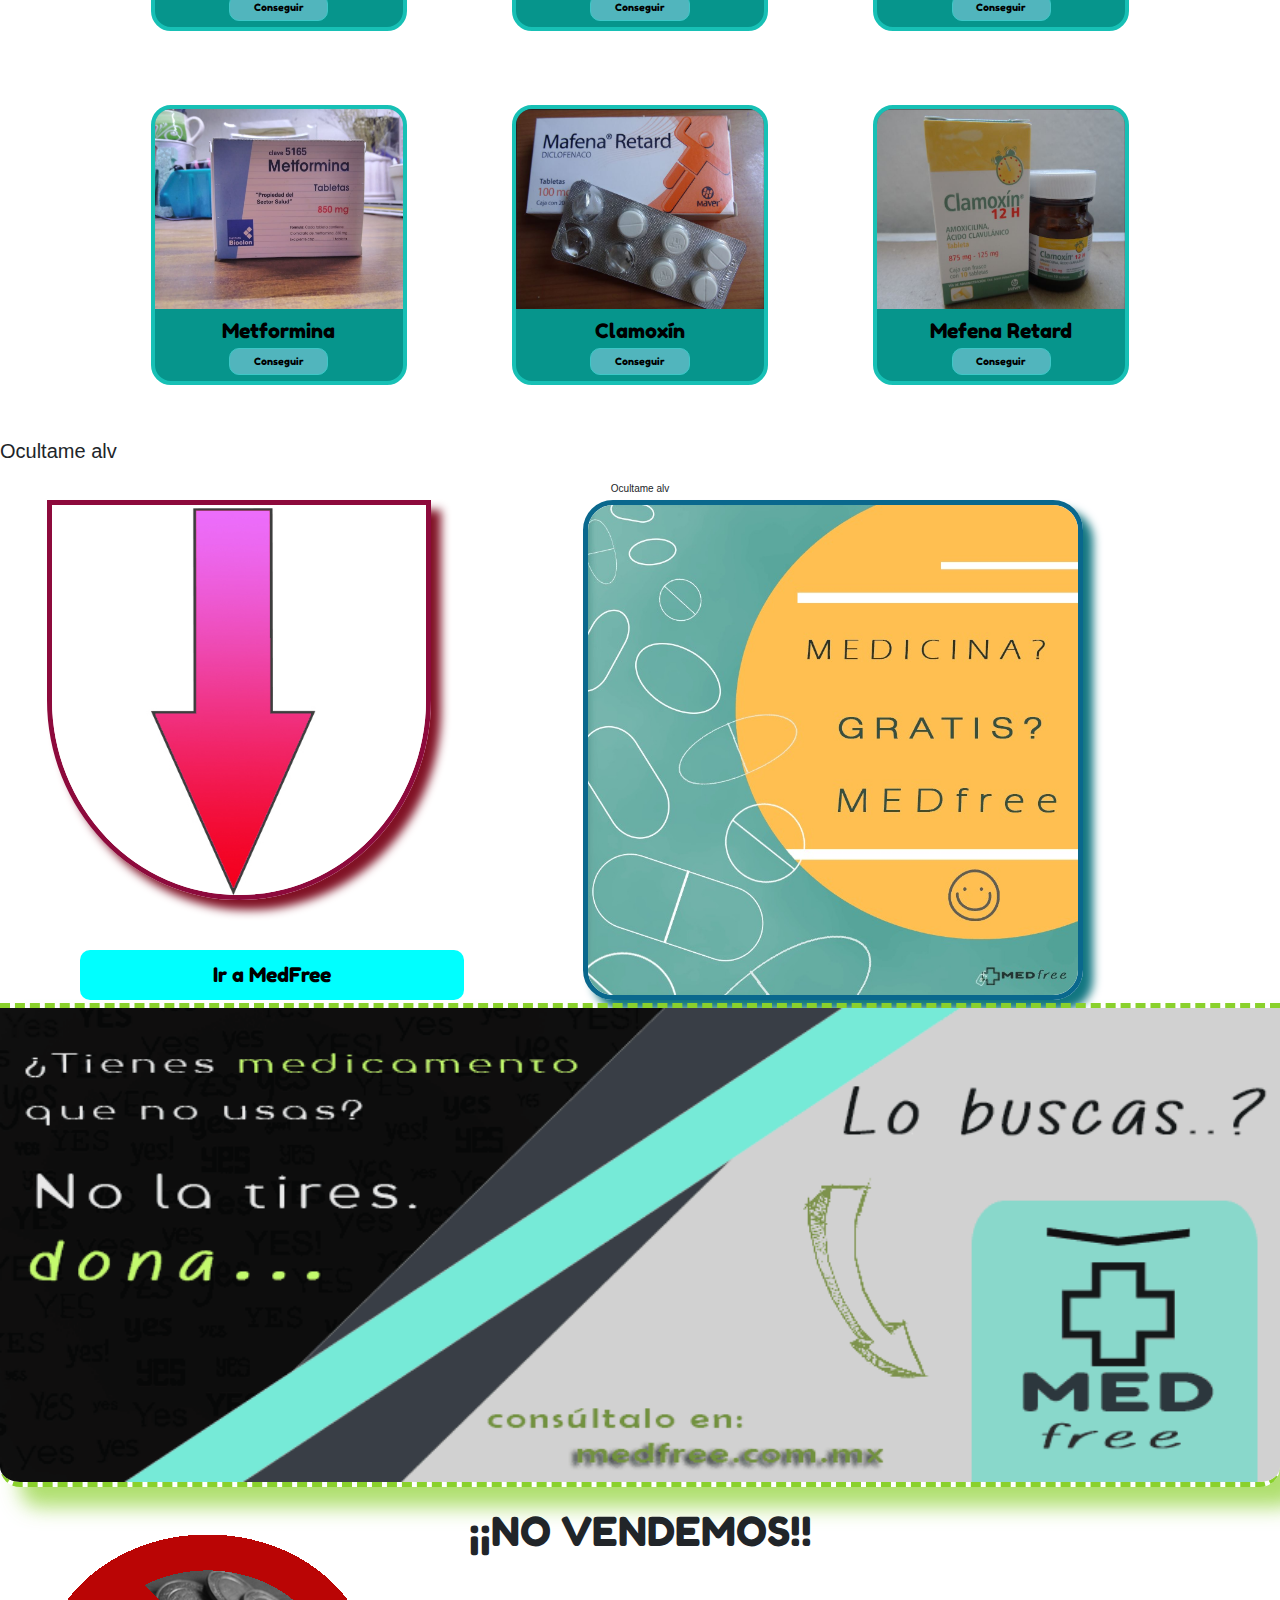
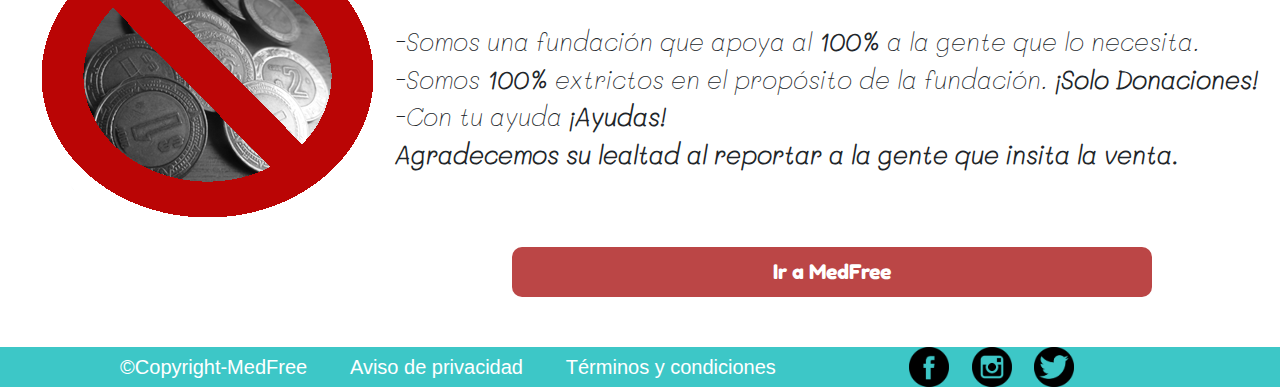
==== commit fb16e239: "Update index.html" ====
--- a/index.html
+++ b/index.html
@@ -18,7 +18,7 @@
 <body>
     <header id="cabecera">
       <section id="logotipo">
-	      <h6></h6>
+	      <h6 class="titulosquitar">Ocultame alv</h6>
         <svg version="1.1" id="Trazos" xmlns="http://www.w3.org/2000/svg" xmlns:xlink="http://www.w3.org/1999/xlink" x="0px" y="0px"
 	 viewBox="0 0 501.26 349.92" style="enable-background:new 0 0 501.26 349.92;" xml:space="preserve">
 <style type="text/css">
@@ -202,9 +202,10 @@
       </section>
       <a href="medfree.html" id="nombre">MedFree</a>
     </header>
-	<h2>Hola soyotro titulo alv</h2>
+	<h2 class="titulosquitar">Ocultame alv</h2>
     <img class="imagenInicio" src="images/fgfdgfdg.jpeg" alt="medicamento">
 	<!--Quiero Yo Apoyar-->
+	<h6 class="titulosquitar">Ocultame alv</h6>
 	<section id="login">
 		<a href="login.html">Login</a>
 	</section>
@@ -258,10 +259,10 @@
     </section>
     <!--Extra-->
 	
-	<h2></h2>
+	<h2 class="titulosquitar">Ocultame alv</h2>
     <section class="vender quitar">
 	    
-	<h6></h6>
+	<h6 class="titulosquitar">Ocultame alv</h6>
       <img id="primera" class="quitar" src="./images/flecha.jpg" alt="">
       <img id="segunda" src="./images/img2.jpeg" alt="">
       <a class="boton" id="botondos" href="medfree.html">Ir a MedFree</a>
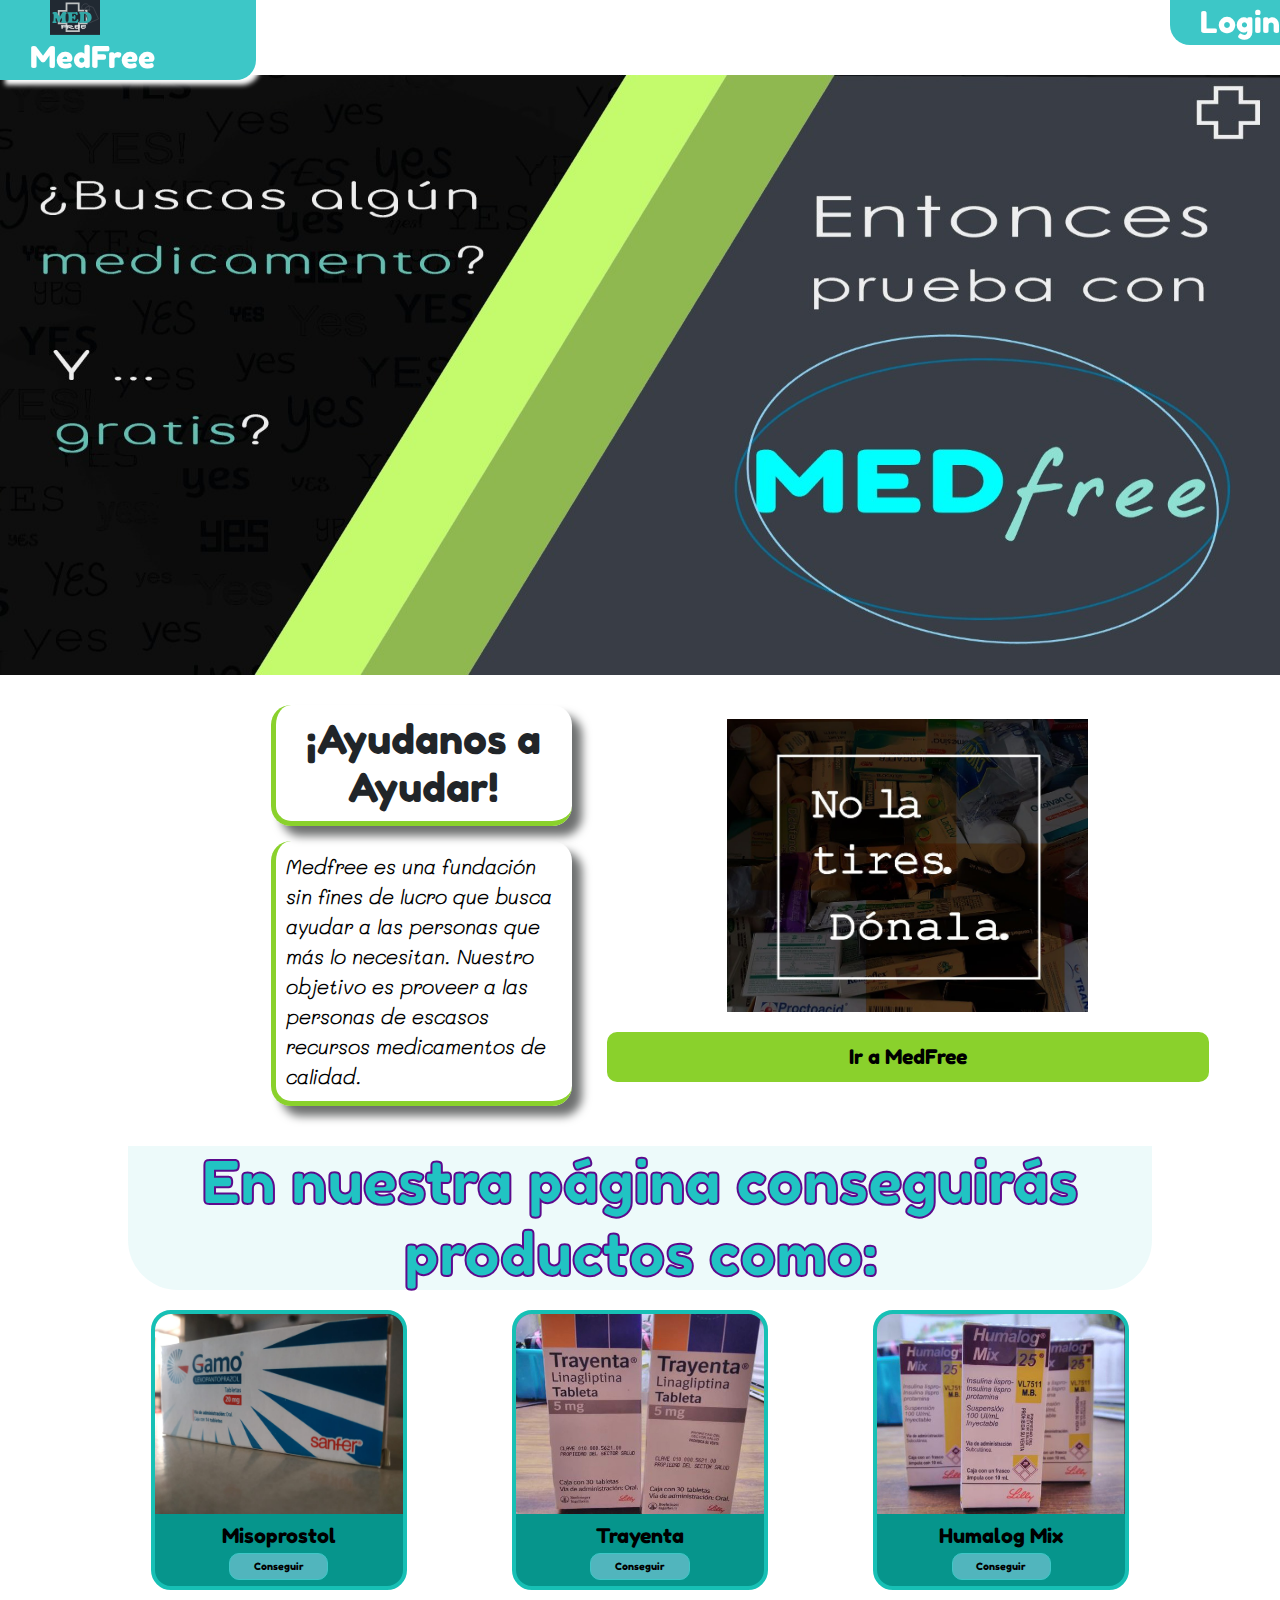
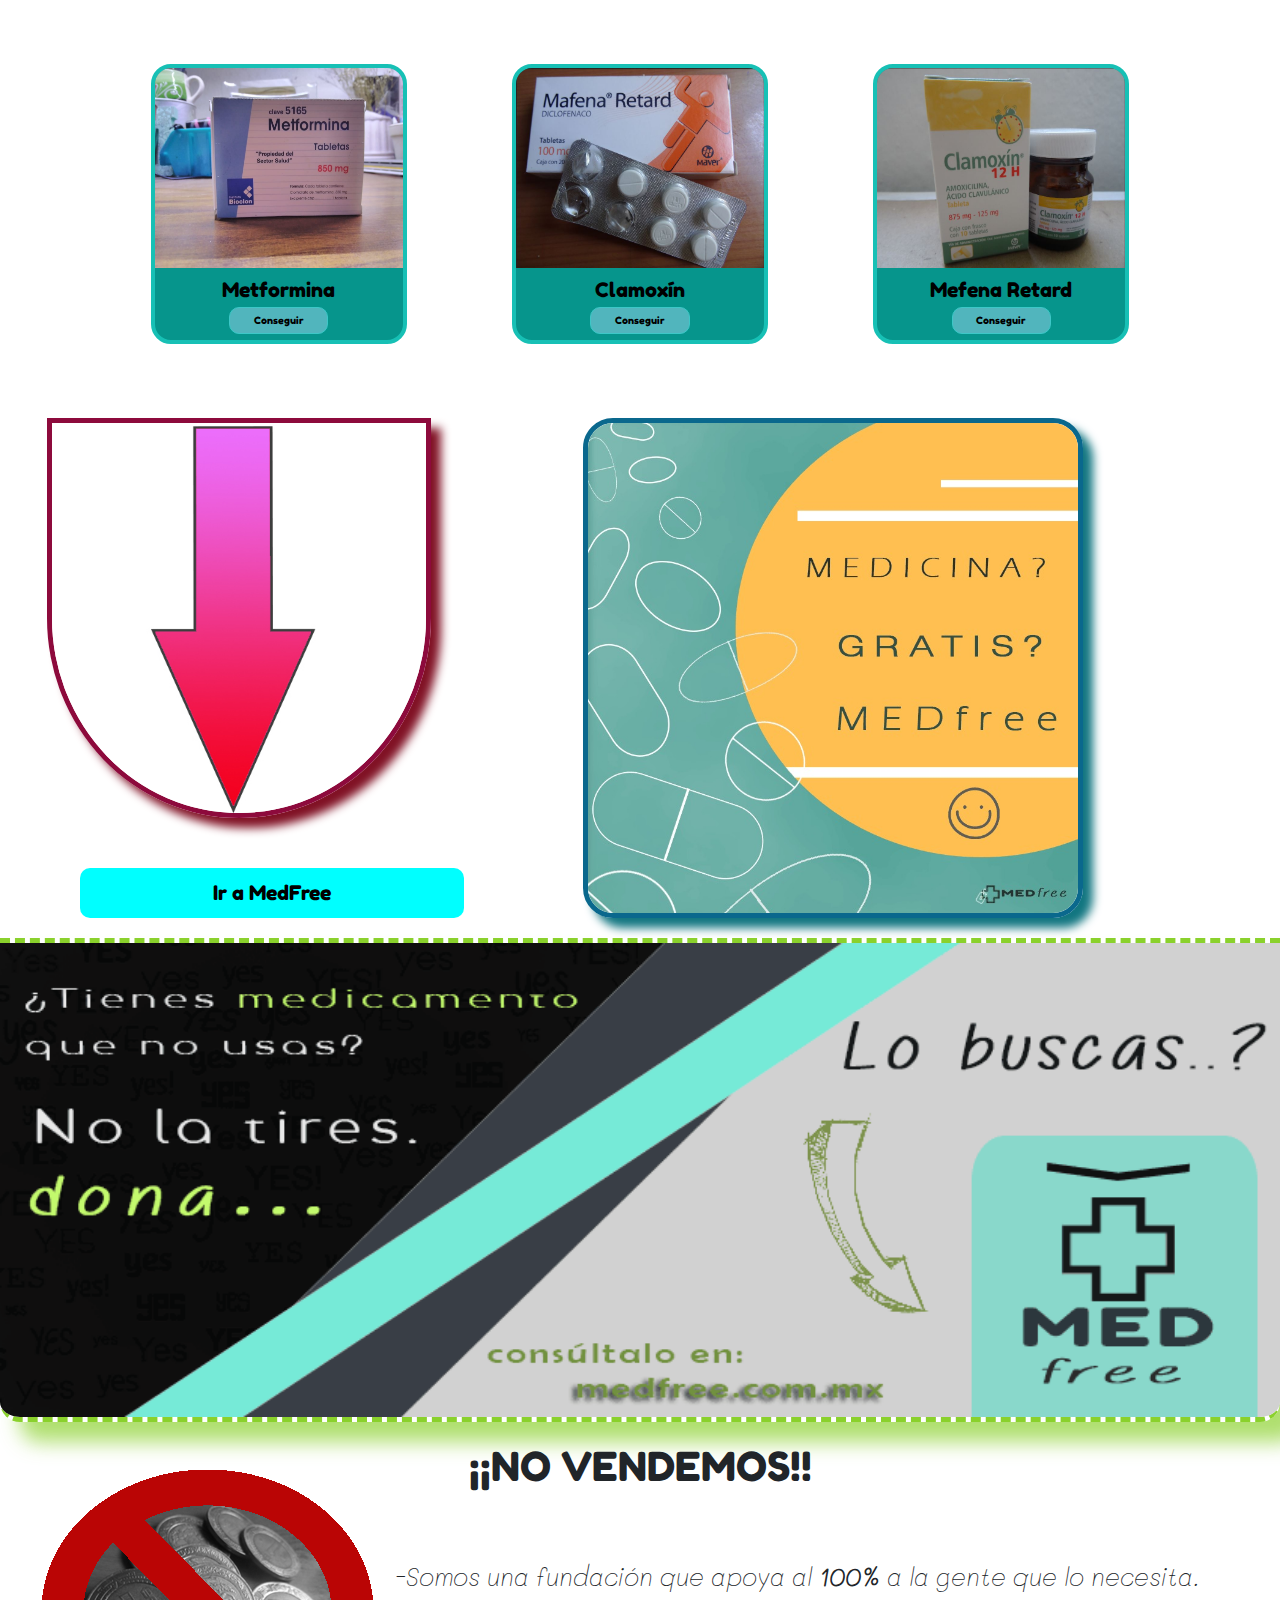
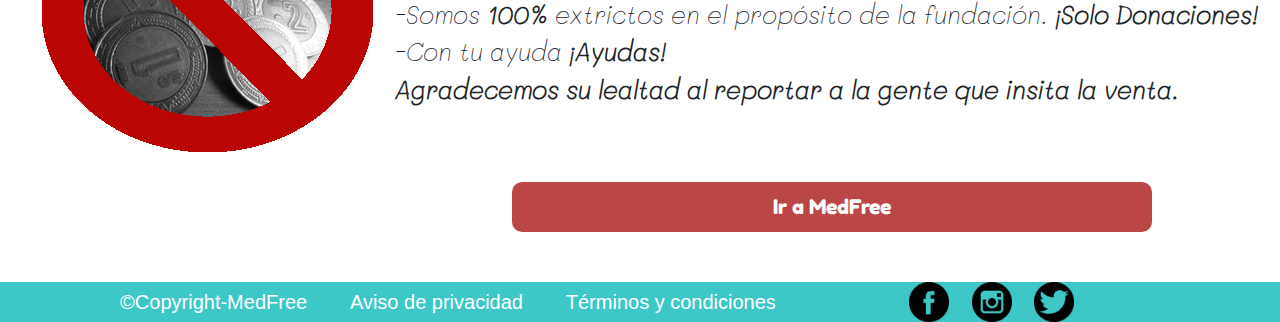
==== commit c2a41829: "Update index.html" ====
--- a/index.html
+++ b/index.html
@@ -207,6 +207,8 @@
 	<!--Quiero Yo Apoyar-->
 	<h6 class="titulosquitar">Ocultame alv</h6>
 	<section id="login">
+	<h2 class="titulosquitar">Ocultame alv</h2>
+	<h6 class="titulosquitar">Ocultame alv</h6>
 		<a href="login.html">Login</a>
 	</section>
     <section class="primeraParte">
--- a/css/estilos.css
+++ b/css/estilos.css
@@ -16,6 +16,9 @@
 }                                                 /*BARRA SUPERIOR (LOGO TITULO Y SELECCION)*/
 #nombre:hover{
     color: #000;
+}
+.titulosquitar{
+    display:none;
 }
 #cabecera{
     background-color:#3dc7c7;
--- a/css/estilos.css
+++ b/css/estilos.css
@@ -16,6 +16,9 @@
 }                                                 /*BARRA SUPERIOR (LOGO TITULO Y SELECCION)*/
 #nombre:hover{
     color: #000;
+}
+.titulosquitar{
+    display:none;
 }
 #cabecera{
     background-color:#3dc7c7;
